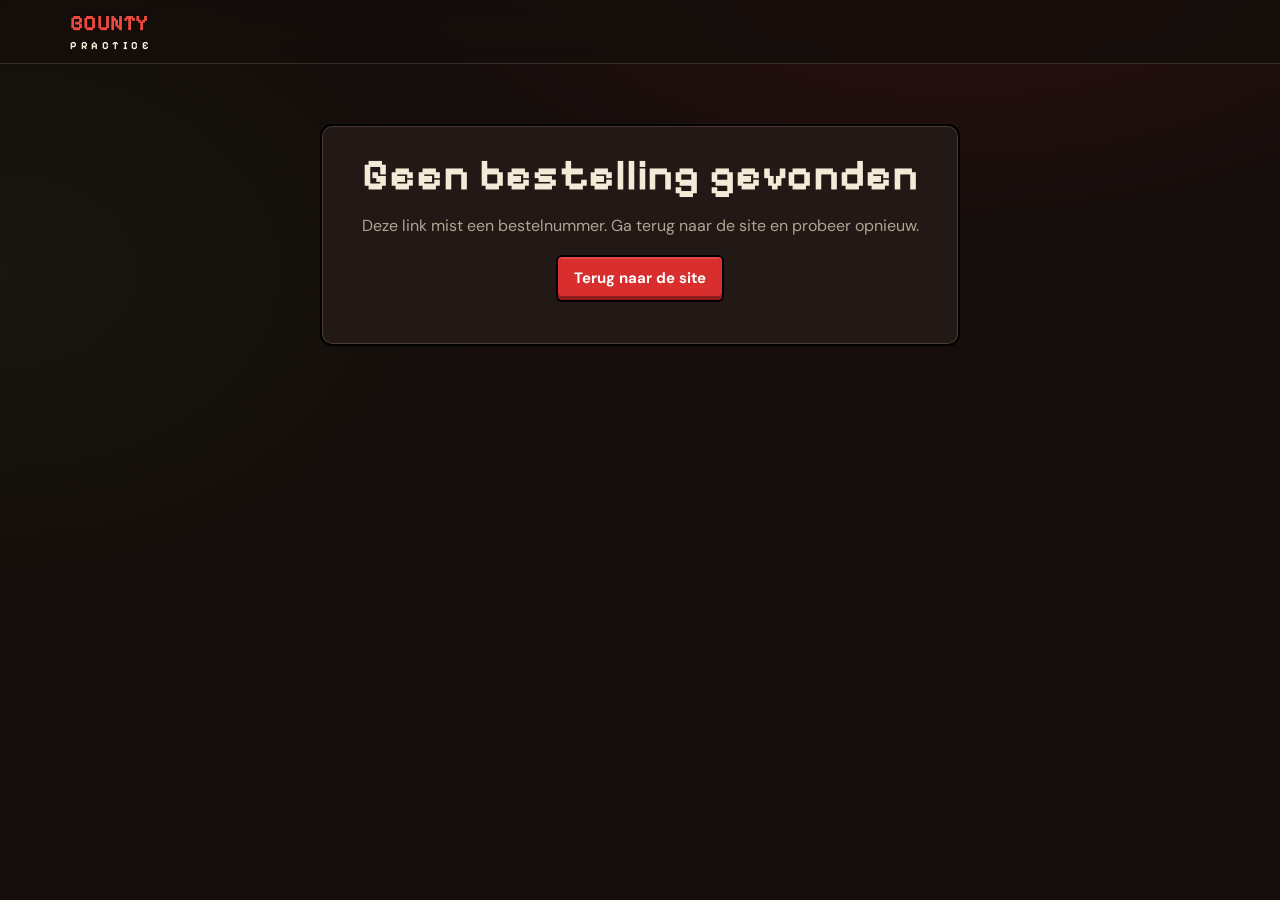
==== bedankt.html @ 5143919d "Bounty Practice website: stats, top 10, ranks (Mollie), media-aanvraag Co-Authored-By: Claude Opus 5" ====
<!DOCTYPE html>
<html lang="nl">
<head>
<meta charset="utf-8">
<meta name="viewport" content="width=device-width, initial-scale=1">
<title>Betaling – Bounty Practice</title>
<link rel="icon" href="favicon.png">
<link rel="stylesheet" href="https://fonts.googleapis.com/css2?family=Pixelify+Sans:wght@500;700&family=DM+Sans:opsz,wght@9..40,400;9..40,500;9..40,700&display=swap">
<link rel="stylesheet" href="style.css">
</head>
<body>
<header class="nav">
  <a class="nav-brand" href="./"><span class="mini-logo">Bounty<small>Practice</small></span></a>
</header>
<main class="page">
  <div class="result" data-result>
    <img data-face width="96" height="96" alt="" hidden>
    <h1 data-title>Betaling controleren…</h1>
    <p data-text>Even geduld, we vragen de status op bij Mollie.</p>
    <p><a class="btn btn-red" href="./" data-back>Terug naar de site</a></p>
  </div>
</main>
<script src="config.js"></script>
<script>
(async () => {
  const C = window.BP, H = { apikey: C.anonKey, Authorization: `Bearer ${C.anonKey}`, "Content-Type": "application/json" };
  const id = new URLSearchParams(location.search).get("order");
  const $ = (s) => document.querySelector(s);
  const set = (t, x) => { $("[data-title]").textContent = t; $("[data-text]").textContent = x; };
  if (!id) return set("Geen bestelling gevonden", "Deze link mist een bestelnummer. Ga terug naar de site en probeer opnieuw.");
  for (let i = 0; i < 10; i++) {
    const r = await fetch(`${C.supabaseUrl}/rest/v1/rpc/bp_order_status`, { method: "POST", headers: H, body: JSON.stringify({ p_id: id }) });
    const o = (await r.json())?.[0];
    if (!o) return set("Bestelling niet gevonden", "Neem contact op via Discord als je wel hebt betaald.");
    const face = $("[data-face]"); face.src = `https://mc-heads.net/avatar/${encodeURIComponent(o.mc_name)}/96`; face.hidden = false;
    if (o.status === "paid") {
      const t = new Date(o.expires_at).toLocaleDateString("nl-NL", { day: "numeric", month: "long", year: "numeric" });
      return set("Betaling gelukt!", `${o.mc_name} krijgt de rank binnen een paar minuten in-game. Hij is geldig tot ${t}.`);
    }
    if (["failed", "canceled", "expired"].includes(o.status))
      return set("Betaling niet gelukt", "Er is niets afgeschreven. Je kunt het op de site opnieuw proberen.");
    set("Betaling controleren…", "Mollie verwerkt je betaling nog. Deze pagina ververst vanzelf.");
    await new Promise((r) => setTimeout(r, 3000));
  }
  set("Betaling wordt nog verwerkt", "Dit duurt soms even. Je rank komt vanzelf in-game zodra de betaling binnen is.");
})();
</script>
</body>
</html>
---- style.css ----
:root{
  --night:#140d0b; --night2:#1b1210; --panel:#221815; --panel2:#2b1f1b; --line:#3a2b24; --line2:#4d3a30;
  --bone:#f3ead8; --muted:#b3a291; --faint:#7a6a5e;
  --blood:#d92e2e; --blood2:#ef4a40; --deep:#7a0000;
  --gold:#e0ac40; --leaf:#4f9a3a; --leaf2:#2f6b25;
  --parch:#e9d7b0; --parch2:#d5bd8c; --ink:#3b2414;
  --f-pix:"Pixelify Sans",ui-monospace,monospace; --f:"DM Sans",system-ui,sans-serif;
}
*{box-sizing:border-box}
html{scroll-behavior:smooth;scroll-padding-top:80px}
@media (prefers-reduced-motion:reduce){html{scroll-behavior:auto}*{animation:none!important;transition:none!important}}
body{margin:0;background:var(--night);color:var(--bone);font:16px/1.55 var(--f);
  background-image:
    radial-gradient(900px 520px at 75% -120px,rgba(217,46,46,.16),transparent 70%),
    radial-gradient(700px 500px at 0% 30%,rgba(79,154,58,.07),transparent 70%);
  background-attachment:fixed}
a{color:inherit}
img{display:block}
button,input,select,textarea{font:inherit;color:inherit}
button{cursor:pointer}
:focus-visible{outline:2px solid var(--gold);outline-offset:3px}
.sr{position:absolute;width:1px;height:1px;overflow:hidden;clip:rect(0 0 0 0)}
[hidden]{display:none!important}

/* ---------- Knoppen ---------- */
.btn{display:inline-flex;align-items:center;justify-content:center;gap:8px;border:2px solid #000;border-radius:6px;padding:10px 16px;font-weight:700;font-size:15px;text-decoration:none;background:var(--panel2);box-shadow:inset 0 -4px 0 rgba(0,0,0,.35),inset 0 2px 0 rgba(255,255,255,.12);transition:filter .12s,transform .05s}
.btn:hover{filter:brightness(1.12)}
.btn:active{transform:translateY(2px);box-shadow:inset 0 -2px 0 rgba(0,0,0,.35)}
.btn:disabled{opacity:.55;cursor:default;filter:none}
.btn-red{background:var(--blood);color:#fff}
.btn-discord{background:#5865f2;color:#fff;padding:8px 14px;font-size:14px}
.btn.wide{width:100%}

/* ---------- Navigatie ---------- */
.nav{position:sticky;top:0;z-index:20;display:flex;align-items:center;gap:20px;padding:12px max(20px,calc((100vw - 1140px)/2));background:rgba(20,13,11,.86);backdrop-filter:blur(10px);border-bottom:1px solid var(--line)}
.nav-brand{text-decoration:none;margin-right:auto}
.mini-logo{font:700 22px/1 var(--f-pix);text-transform:uppercase;color:var(--blood2);letter-spacing:.02em;-webkit-text-stroke:1px #000;paint-order:stroke}
.mini-logo small{display:block;font-size:11px;color:var(--bone);letter-spacing:.32em;margin-top:2px;-webkit-text-stroke:0}
.mini-logo-img{height:38px;width:auto;image-rendering:pixelated}
.nav-links{display:flex;gap:4px}
.nav-links a{text-decoration:none;color:var(--muted);font-weight:700;font-size:15px;padding:8px 12px;border-radius:6px}
.nav-links a:hover{color:var(--bone);background:var(--panel)}
@media (max-width:680px){.nav-links{display:none}}

/* ---------- Hero ---------- */
.hero{max-width:1140px;margin:0 auto;padding:72px 20px 56px;display:grid;grid-template-columns:1.25fr .75fr;gap:48px;align-items:center}
@media (max-width:860px){.hero{grid-template-columns:1fr;padding-top:40px}}

.logo{position:relative;display:inline-block;margin:10px 0 26px;padding:28px 40px 30px 22px;line-height:.9;isolation:isolate}
.logo-img{max-width:min(100%,560px);height:auto;filter:drop-shadow(0 18px 40px rgba(217,46,46,.25))}
.logo::before{content:"";position:absolute;inset:-4% -5% -8% -6%;z-index:-2;background:url(bush.svg) no-repeat center/100% 100%;image-rendering:pixelated;filter:drop-shadow(0 14px 24px rgba(0,0,0,.55))}
.logo-main,.logo-sub{display:grid;font-family:var(--f-pix);font-weight:700;text-transform:uppercase;transform:skewX(-12deg)}
.logo-main>span,.logo-sub>span{grid-area:1/1}
.logo-main{font-size:clamp(64px,11vw,128px);letter-spacing:.02em}
.logo-sub{font-size:clamp(28px,4.6vw,54px);letter-spacing:.08em;margin:2px 0 0 20%;width:max-content}
.logo .ls{color:#000;-webkit-text-stroke:.16em #000;text-shadow:.07em .07em 0 #000}
.logo .lf{background:linear-gradient(90deg,#d41c1c 0%,#ff3b30 35%,#ff9d90 62%,#ffffff 78%);-webkit-background-clip:text;background-clip:text;color:transparent}
.logo-sub .lf{background:linear-gradient(90deg,#d41c1c,#ff4d40 75%,#ffb8ae);-webkit-background-clip:text;background-clip:text}
@media (max-width:520px){.logo{padding:20px 22px 22px 12px}}

.lead{font-size:19px;color:var(--muted);max-width:34em;margin:0 0 28px}

.ip-row{display:flex;align-items:center;gap:18px;flex-wrap:wrap}
.ip{display:grid;grid-template-columns:auto;text-align:left;gap:2px;background:var(--panel);border:2px solid #000;border-radius:8px;padding:12px 18px 12px 16px;box-shadow:inset 0 0 0 1px var(--line2),0 6px 0 #000;transition:transform .08s}
.ip:hover{transform:translateY(-2px)}
.ip:active{transform:translateY(2px)}
.ip-label{font-size:13px;color:var(--faint);font-weight:700}
.ip-value{font:700 24px/1.15 var(--f-pix);color:var(--gold)}
.ip-hint{font-size:13px;color:var(--muted)}
.ip.copied .ip-hint{color:#7fd36b}
.online{display:flex;align-items:center;gap:8px;color:var(--muted);font-weight:500}
.online i{width:10px;height:10px;background:#5fd35a;box-shadow:0 0 0 3px rgba(95,211,90,.2)}
.version{margin:18px 0 0;font-size:14px;color:var(--faint)}

/* Gezocht-poster: het ene opvallende element */
.poster{position:relative;justify-self:center;width:min(100%,300px);display:flex;flex-direction:column;align-items:center;text-decoration:none;color:var(--ink);
  padding:30px 26px 24px;background:
    radial-gradient(closest-side at 30% 20%,rgba(255,255,255,.25),transparent),
    radial-gradient(120px 80px at 85% 90%,rgba(122,60,20,.25),transparent),
    linear-gradient(var(--parch),var(--parch2));
  clip-path:polygon(0 2%,6% 0,40% 1.5%,72% 0,100% 1.2%,99% 30%,100% 64%,98.5% 100%,60% 98.6%,24% 100%,0 98.8%,1.2% 60%);
  transform:rotate(2.2deg);filter:drop-shadow(0 22px 30px rgba(0,0,0,.55));transition:transform .25s}
.poster:hover{transform:rotate(0deg) scale(1.02)}
.poster-pin{position:absolute;top:10px;width:14px;height:14px;background:var(--blood);border:2px solid #000;box-shadow:inset -3px -3px 0 rgba(0,0,0,.3)}
.poster-title{font:700 46px/1 var(--f-pix);text-transform:uppercase;letter-spacing:.06em;color:var(--deep);margin-top:6px}
.poster-face{width:150px;height:150px;margin:16px 0 14px;image-rendering:pixelated;border:4px solid var(--ink);background:#7a5a3a;filter:sepia(.35) contrast(1.05)}
.poster-name{font:700 26px/1.1 var(--f-pix);text-align:center;word-break:break-all}
.poster-why{font-size:14px;margin-top:4px;opacity:.8}
.poster-reward{margin-top:14px;padding-top:12px;border-top:2px dashed rgba(59,36,20,.4);width:100%;text-align:center;font-weight:700}
.poster-reward b{font:700 30px/1 var(--f-pix);color:var(--deep);margin-right:4px}

/* ---------- Secties ---------- */
.block{max-width:1140px;margin:0 auto;padding:56px 20px}
.block-head{max-width:640px;margin-bottom:26px}
.block-head h2{font:700 40px/1.05 var(--f-pix);margin:0 0 8px}
.block-head p{margin:0;color:var(--muted)}

/* Zoeken */
.search{display:flex;align-items:center;gap:10px;max-width:620px;background:var(--panel);border:2px solid #000;border-radius:10px;padding:6px 6px 6px 8px;box-shadow:inset 0 0 0 1px var(--line2)}
.search:focus-within{box-shadow:inset 0 0 0 1px var(--gold)}
.search-face{width:40px;height:40px;image-rendering:pixelated;border-radius:4px}
.search input{flex:1;min-width:0;border:0;background:none;outline:none;font-size:17px;padding:10px 4px}

/* Profiel */
.profile{margin-top:22px;display:grid;grid-template-columns:auto 1fr;gap:28px;background:linear-gradient(var(--panel2),var(--panel));border:2px solid #000;border-radius:12px;padding:26px;box-shadow:inset 0 0 0 1px var(--line2)}
@media (max-width:640px){.profile{grid-template-columns:1fr;justify-items:center;text-align:center}}
.profile-body{width:120px;height:auto;image-rendering:pixelated;filter:drop-shadow(0 10px 18px rgba(0,0,0,.5))}
.profile h3{font:700 34px/1.1 var(--f-pix);margin:0}
.profile-meta{color:var(--muted);font-size:14px;margin:4px 0 18px}
.rank-tag{display:inline-block;font:700 14px/1 var(--f-pix);padding:5px 8px;border:2px solid #000;border-radius:4px;color:#000;margin-left:8px;vertical-align:middle}
.stat-grid{display:grid;grid-template-columns:repeat(auto-fill,minmax(150px,1fr));gap:10px}
.stat{background:var(--night2);border:1px solid var(--line);border-radius:8px;padding:12px 14px}
.stat b{display:block;font:700 28px/1.1 var(--f-pix);color:var(--bone)}
.stat span{font-size:13.5px;color:var(--muted)}
.stat.hl b{color:var(--gold)}
.notfound{margin-top:18px;color:var(--muted)}

/* Top 10 */
.tabs{display:flex;flex-wrap:wrap;gap:6px;margin-bottom:16px}
.tab{border:2px solid #000;background:var(--panel);color:var(--muted);border-radius:6px;padding:8px 13px;font-weight:700;font-size:14px;box-shadow:inset 0 -3px 0 rgba(0,0,0,.3)}
.tab[aria-selected="true"]{background:var(--gold);color:#1a1108}
.board{list-style:none;margin:0;padding:0;display:grid;gap:6px;max-width:760px}
.board li{display:grid;grid-template-columns:44px 40px 1fr auto;align-items:center;gap:14px;background:var(--panel);border:1px solid var(--line);border-radius:8px;padding:8px 16px 8px 10px;cursor:pointer}
.board li:hover{border-color:var(--line2);background:var(--panel2)}
.board .pos{font:700 22px/1 var(--f-pix);text-align:center;color:var(--faint)}
.board li:nth-child(1) .pos{color:var(--gold)}
.board li:nth-child(2) .pos{color:#c9c9c9}
.board li:nth-child(3) .pos{color:#c6814a}
.board li:nth-child(1){border-color:rgba(224,172,64,.55);background:linear-gradient(90deg,rgba(224,172,64,.12),var(--panel) 60%)}
.board img{width:40px;height:40px;image-rendering:pixelated;border-radius:4px}
.board .nm{font-weight:700;overflow:hidden;text-overflow:ellipsis;white-space:nowrap}
.board .val{font:700 22px/1 var(--f-pix);color:var(--bone)}
.board .empty{display:block;cursor:default;color:var(--muted);padding:18px}

/* Ranks */
.ranks{display:grid;grid-template-columns:repeat(auto-fit,minmax(210px,1fr));gap:14px}
.rank{--c:var(--gold);position:relative;display:flex;flex-direction:column;background:var(--panel);border:2px solid #000;border-radius:10px;padding:20px 18px 18px;box-shadow:inset 0 4px 0 var(--c),inset 0 0 0 1px var(--line2)}
.rank h3{font:700 28px/1 var(--f-pix);margin:4px 0 6px;color:var(--c)}
.rank .price{font-weight:700;margin-bottom:14px}
.rank .price b{font:700 30px/1 var(--f-pix);color:var(--bone)}
.rank .price small{color:var(--muted);font-weight:500}
.rank ul{list-style:none;padding:0;margin:0 0 18px;display:grid;gap:7px;font-size:14.5px;color:var(--muted);flex:1}
.rank li{padding-left:18px;position:relative}
.rank li::before{content:"";position:absolute;left:0;top:.55em;width:7px;height:7px;background:var(--c)}
.rank .btn{width:100%}
.rank.free .btn{background:var(--panel2);color:var(--bone)}

/* Formulier */
.form{max-width:720px;display:grid;gap:14px;background:var(--panel);border:2px solid #000;border-radius:12px;padding:24px;box-shadow:inset 0 0 0 1px var(--line2)}
.form .row{display:grid;grid-template-columns:1fr 1fr;gap:14px}
@media (max-width:600px){.form .row{grid-template-columns:1fr}}
.form label,.buy label{display:grid;gap:6px;font-weight:700;font-size:14px;color:var(--muted)}
.form input,.form select,.form textarea,.buy input:not([type=checkbox]){width:100%;background:var(--night);border:1px solid var(--line2);border-radius:6px;padding:11px 12px;font-weight:400;font-size:16px;color:var(--bone);outline:none}
.form input:focus,.form select:focus,.form textarea:focus,.buy input:focus{border-color:var(--gold)}
.form textarea{resize:vertical}
.form-foot{display:flex;align-items:center;gap:16px;flex-wrap:wrap}
.form-msg{margin:0;font-size:14.5px;color:var(--muted)}
.form-msg.ok{color:#7fd36b}
.form-msg.bad{color:#ff8a7a}

/* Koop-venster */
.buy{border:0;padding:0;background:none;color:var(--bone);max-width:400px;width:calc(100% - 32px)}
.buy::backdrop{background:rgba(10,6,5,.75);backdrop-filter:blur(3px)}
.buy-inner{position:relative;display:grid;gap:14px;background:linear-gradient(var(--panel2),var(--panel));border:2px solid #000;border-radius:12px;padding:26px 24px 20px;box-shadow:inset 0 4px 0 var(--c,var(--gold)),0 30px 80px rgba(0,0,0,.6)}
.buy .x{position:absolute;top:8px;right:10px;border:0;background:none;font-size:28px;color:var(--muted);line-height:1;padding:4px 8px}
.buy-rank{font:700 32px/1 var(--f-pix);margin:0;color:var(--c,var(--gold))}
.buy-price{margin:-6px 0 0;color:var(--muted)}
.buy-face{width:64px;height:64px;image-rendering:pixelated;justify-self:center;border-radius:4px}
.buy .check{display:flex;align-items:center;gap:8px;font-weight:500}
.buy .check a{color:var(--gold)}
.buy-note{margin:0;font-size:13px;color:var(--faint)}

/* Footer */
.foot{max-width:1140px;margin:40px auto 0;padding:28px 20px 40px;border-top:1px solid var(--line);color:var(--faint);font-size:14px;display:flex;justify-content:space-between;gap:12px;flex-wrap:wrap}
.foot p{margin:0}
.foot a{color:var(--muted)}

/* Losse pagina's */
.page{max-width:680px;margin:0 auto;padding:60px 20px}
.page h1{font:700 44px/1.05 var(--f-pix);margin:0 0 14px}
.page h2{font:700 24px/1.2 var(--f-pix);margin:28px 0 8px}
.page p,.page li{color:var(--muted)}
.result{background:var(--panel);border:2px solid #000;border-radius:12px;padding:26px;box-shadow:inset 0 0 0 1px var(--line2);text-align:center}
.result img{margin:0 auto 14px;image-rendering:pixelated}

/* Cijfers in DM Sans: leesbaarder dan pixelcijfers (5/S, 2/Z) */
.board .val,.stat b,.poster-reward b,.rank .price b{font-family:var(--f);font-weight:700;font-variant-numeric:tabular-nums;letter-spacing:-.01em}
.board .val{font-size:20px}
.stat b{font-size:26px}
.ranks{grid-template-columns:repeat(auto-fit,minmax(200px,1fr))}
.rank .price small{display:block;margin-top:4px}
.rank ul{align-content:start}
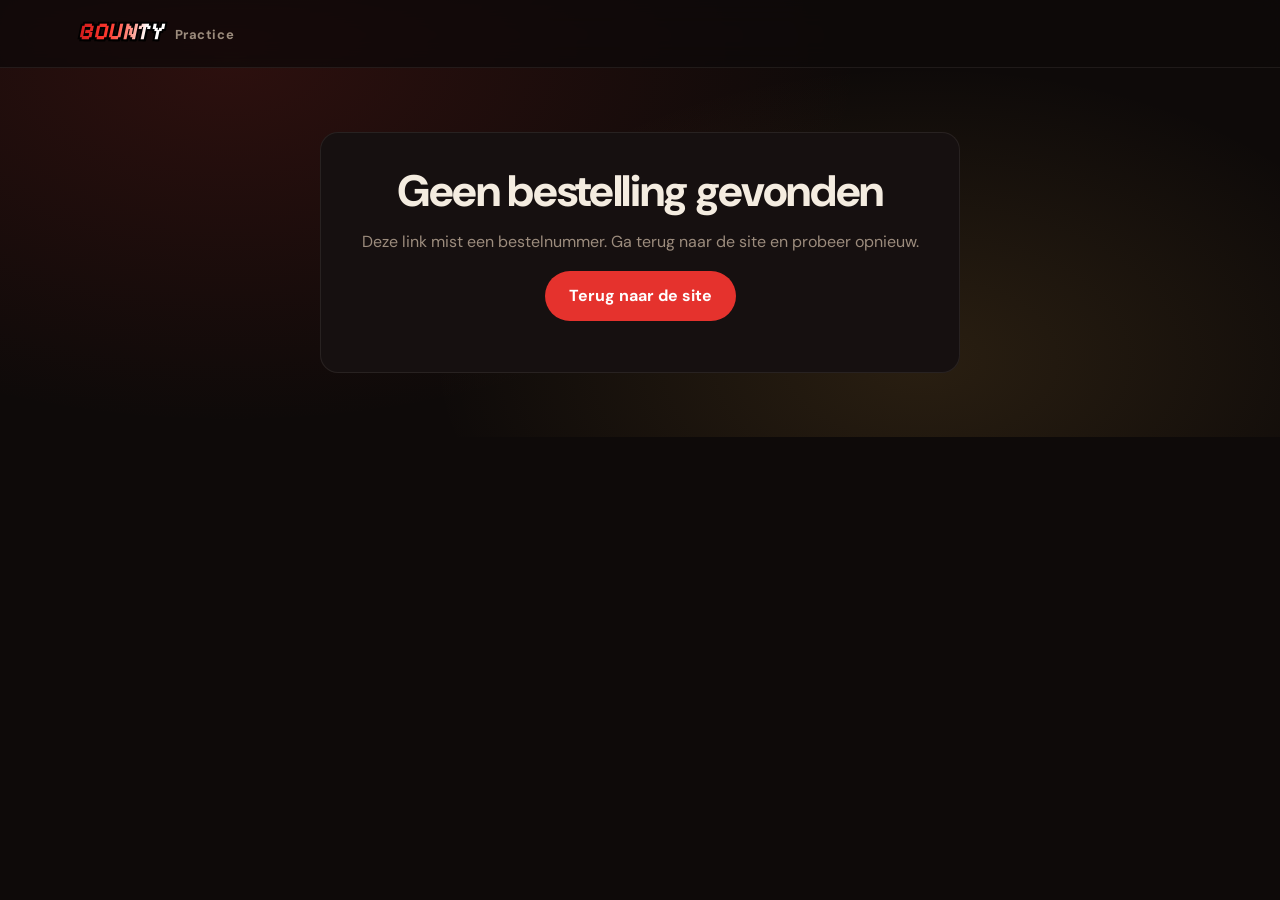
==== commit 9ddf0519: "Rework: clean look, top 3-podium, doelwit en welkom terug Co-Authored-By: Claude Opus 5.5 <noreply@a" ====
--- a/bedankt.html
+++ b/bedankt.html
@@ -5,19 +5,19 @@
 <meta name="viewport" content="width=device-width, initial-scale=1">
 <title>Betaling – Bounty Practice</title>
 <link rel="icon" href="favicon.png">
-<link rel="stylesheet" href="https://fonts.googleapis.com/css2?family=Pixelify+Sans:wght@500;700&family=DM+Sans:opsz,wght@9..40,400;9..40,500;9..40,700&display=swap">
+<link rel="stylesheet" href="https://fonts.googleapis.com/css2?family=Pixelify+Sans:wght@700&family=DM+Sans:opsz,wght@9..40,400;9..40,500;9..40,600;9..40,700;9..40,800&display=swap">
 <link rel="stylesheet" href="style.css">
 </head>
 <body>
 <header class="nav">
-  <a class="nav-brand" href="./"><span class="mini-logo">Bounty<small>Practice</small></span></a>
+  <a class="nav-brand" href="./"><span class="wordmark"><span class="ls">Bounty</span><span class="lf">Bounty</span></span><span class="nav-sub">Practice</span></a>
 </header>
 <main class="page">
   <div class="result" data-result>
     <img data-face width="96" height="96" alt="" hidden>
     <h1 data-title>Betaling controleren…</h1>
     <p data-text>Even geduld, we vragen de status op bij Mollie.</p>
-    <p><a class="btn btn-red" href="./" data-back>Terug naar de site</a></p>
+    <p><a class="btn" href="./" data-back>Terug naar de site</a></p>
   </div>
 </main>
 <script src="config.js"></script>
--- a/style.css
+++ b/style.css
@@ -1,192 +1,225 @@
 :root{
-  --night:#140d0b; --night2:#1b1210; --panel:#221815; --panel2:#2b1f1b; --line:#3a2b24; --line2:#4d3a30;
-  --bone:#f3ead8; --muted:#b3a291; --faint:#7a6a5e;
-  --blood:#d92e2e; --blood2:#ef4a40; --deep:#7a0000;
-  --gold:#e0ac40; --leaf:#4f9a3a; --leaf2:#2f6b25;
-  --parch:#e9d7b0; --parch2:#d5bd8c; --ink:#3b2414;
-  --f-pix:"Pixelify Sans",ui-monospace,monospace; --f:"DM Sans",system-ui,sans-serif;
+  --bg:#0e0a09; --s1:#161010; --s2:#1e1716; --line:rgba(244,236,224,.08); --line2:rgba(244,236,224,.14);
+  --fg:#f4ece0; --mut:#9c8c7d; --dim:#6b5d52;
+  --red:#e5322d; --red2:#ff4a3f; --gold:#f0b44c; --silver:#c9ccd3; --bronze:#d08a52; --ok:#6ad46a;
+  --f:"DM Sans",system-ui,sans-serif; --pix:"Pixelify Sans",ui-monospace,monospace;
+  --r:14px; --w:1120px;
 }
 *{box-sizing:border-box}
-html{scroll-behavior:smooth;scroll-padding-top:80px}
-@media (prefers-reduced-motion:reduce){html{scroll-behavior:auto}*{animation:none!important;transition:none!important}}
-body{margin:0;background:var(--night);color:var(--bone);font:16px/1.55 var(--f);
-  background-image:
-    radial-gradient(900px 520px at 75% -120px,rgba(217,46,46,.16),transparent 70%),
-    radial-gradient(700px 500px at 0% 30%,rgba(79,154,58,.07),transparent 70%);
-  background-attachment:fixed}
-a{color:inherit}
+html{scroll-behavior:smooth;scroll-padding-top:84px;-webkit-text-size-adjust:100%}
+body{margin:0;overflow-x:clip;background:radial-gradient(700px 420px at 72% 360px,rgba(240,180,76,.12),transparent 70%) no-repeat,radial-gradient(900px 520px at 18% 60px,rgba(229,50,45,.14),transparent 70%) no-repeat,var(--bg);color:var(--fg);font:16px/1.55 var(--f);-webkit-font-smoothing:antialiased}
+a{color:inherit;text-decoration:none}
 img{display:block}
 button,input,select,textarea{font:inherit;color:inherit}
-button{cursor:pointer}
-:focus-visible{outline:2px solid var(--gold);outline-offset:3px}
+button{cursor:pointer;border:0;background:none}
+:focus-visible{outline:2px solid var(--gold);outline-offset:3px;border-radius:6px}
 .sr{position:absolute;width:1px;height:1px;overflow:hidden;clip:rect(0 0 0 0)}
 [hidden]{display:none!important}
-
-/* ---------- Knoppen ---------- */
-.btn{display:inline-flex;align-items:center;justify-content:center;gap:8px;border:2px solid #000;border-radius:6px;padding:10px 16px;font-weight:700;font-size:15px;text-decoration:none;background:var(--panel2);box-shadow:inset 0 -4px 0 rgba(0,0,0,.35),inset 0 2px 0 rgba(255,255,255,.12);transition:filter .12s,transform .05s}
-.btn:hover{filter:brightness(1.12)}
-.btn:active{transform:translateY(2px);box-shadow:inset 0 -2px 0 rgba(0,0,0,.35)}
-.btn:disabled{opacity:.55;cursor:default;filter:none}
-.btn-red{background:var(--blood);color:#fff}
-.btn-discord{background:#5865f2;color:#fff;padding:8px 14px;font-size:14px}
-.btn.wide{width:100%}
-
-/* ---------- Navigatie ---------- */
-.nav{position:sticky;top:0;z-index:20;display:flex;align-items:center;gap:20px;padding:12px max(20px,calc((100vw - 1140px)/2));background:rgba(20,13,11,.86);backdrop-filter:blur(10px);border-bottom:1px solid var(--line)}
-.nav-brand{text-decoration:none;margin-right:auto}
-.mini-logo{font:700 22px/1 var(--f-pix);text-transform:uppercase;color:var(--blood2);letter-spacing:.02em;-webkit-text-stroke:1px #000;paint-order:stroke}
-.mini-logo small{display:block;font-size:11px;color:var(--bone);letter-spacing:.32em;margin-top:2px;-webkit-text-stroke:0}
-.mini-logo-img{height:38px;width:auto;image-rendering:pixelated}
-.nav-links{display:flex;gap:4px}
-.nav-links a{text-decoration:none;color:var(--muted);font-weight:700;font-size:15px;padding:8px 12px;border-radius:6px}
-.nav-links a:hover{color:var(--bone);background:var(--panel)}
-@media (max-width:680px){.nav-links{display:none}}
-
-/* ---------- Hero ---------- */
-.hero{max-width:1140px;margin:0 auto;padding:72px 20px 56px;display:grid;grid-template-columns:1.25fr .75fr;gap:48px;align-items:center}
-@media (max-width:860px){.hero{grid-template-columns:1fr;padding-top:40px}}
-
-.logo{position:relative;display:inline-block;margin:10px 0 26px;padding:28px 40px 30px 22px;line-height:.9;isolation:isolate}
-.logo-img{max-width:min(100%,560px);height:auto;filter:drop-shadow(0 18px 40px rgba(217,46,46,.25))}
-.logo::before{content:"";position:absolute;inset:-4% -5% -8% -6%;z-index:-2;background:url(bush.svg) no-repeat center/100% 100%;image-rendering:pixelated;filter:drop-shadow(0 14px 24px rgba(0,0,0,.55))}
-.logo-main,.logo-sub{display:grid;font-family:var(--f-pix);font-weight:700;text-transform:uppercase;transform:skewX(-12deg)}
-.logo-main>span,.logo-sub>span{grid-area:1/1}
-.logo-main{font-size:clamp(64px,11vw,128px);letter-spacing:.02em}
-.logo-sub{font-size:clamp(28px,4.6vw,54px);letter-spacing:.08em;margin:2px 0 0 20%;width:max-content}
-.logo .ls{color:#000;-webkit-text-stroke:.16em #000;text-shadow:.07em .07em 0 #000}
-.logo .lf{background:linear-gradient(90deg,#d41c1c 0%,#ff3b30 35%,#ff9d90 62%,#ffffff 78%);-webkit-background-clip:text;background-clip:text;color:transparent}
+@media (prefers-reduced-motion:reduce){html{scroll-behavior:auto}*,*::before{animation:none!important;transition:none!important}}
+
+/* Woordmerk (logo-stijl): schuin, rood naar wit, dikke zwarte rand */
+.logo-main,.logo-sub,.wordmark{display:grid;font-family:var(--pix);font-weight:700;text-transform:uppercase;transform:skewX(-12deg);line-height:.9}
+.logo-main>span,.logo-sub>span,.wordmark>span{grid-area:1/1}
+.ls{color:#000;-webkit-text-stroke:.16em #000;text-shadow:.07em .07em 0 #000}
+.lf{background:linear-gradient(90deg,#d41c1c 0%,#ff3b30 35%,#ff9d90 62%,#fff 78%);-webkit-background-clip:text;background-clip:text;color:transparent}
+
+/* Navigatie */
+.nav{position:sticky;top:0;z-index:30;display:flex;align-items:center;gap:8px;height:68px;padding:0 max(20px,calc((100vw - var(--w))/2));background:rgba(14,10,9,.78);backdrop-filter:saturate(1.4) blur(14px);-webkit-backdrop-filter:saturate(1.4) blur(14px);border-bottom:1px solid var(--line)}
+.nav-brand{display:flex;align-items:baseline;gap:10px;margin-right:auto}
+.wordmark{font-size:24px;letter-spacing:.02em}
+.nav-sub{font-weight:700;font-size:13px;letter-spacing:.04em;color:var(--mut)}
+.nav-links{display:flex;gap:2px;margin-right:8px}
+.nav-links a{padding:8px 14px;border-radius:999px;color:var(--mut);font-weight:600;font-size:15px;transition:color .15s,background .15s}
+.nav-links a:hover{color:var(--fg);background:var(--s2)}
+.nav-discord{display:grid;place-items:center;width:40px;height:40px;border-radius:999px;color:var(--mut);transition:color .15s,background .15s}
+.nav-discord:hover{color:#fff;background:#5865f2}
+.nav-play{height:40px;padding:0 18px;border-radius:999px;background:var(--red);color:#fff;font-weight:700;font-size:15px;transition:background .15s}
+.nav-play:hover{background:var(--red2)}
+@media (max-width:720px){.nav-links{display:none}.nav-sub{display:none}}
+
+/* Hero */
+.hero{position:relative;max-width:var(--w);margin:0 auto;padding:84px 20px 96px;display:grid;grid-template-columns:1.05fr .95fr;gap:40px;align-items:end}
+@media (max-width:900px){.hero{grid-template-columns:1fr;padding-top:48px;gap:56px}}
+
+.logo{position:relative;display:inline-block;margin:0 0 28px;padding:26px 40px 30px 18px;isolation:isolate}
+.logo::before{content:"";position:absolute;inset:-4% -5% -8% -6%;z-index:-1;background:url(bush.svg) no-repeat center/100% 100%;image-rendering:pixelated;filter:drop-shadow(0 18px 28px rgba(0,0,0,.6))}
+.logo-main{font-size:clamp(62px,10vw,120px);letter-spacing:.02em}
+.logo-sub{font-size:clamp(26px,4.2vw,50px);letter-spacing:.08em;margin:4px 0 0 20%;width:max-content}
 .logo-sub .lf{background:linear-gradient(90deg,#d41c1c,#ff4d40 75%,#ffb8ae);-webkit-background-clip:text;background-clip:text}
-@media (max-width:520px){.logo{padding:20px 22px 22px 12px}}
-
-.lead{font-size:19px;color:var(--muted);max-width:34em;margin:0 0 28px}
-
-.ip-row{display:flex;align-items:center;gap:18px;flex-wrap:wrap}
-.ip{display:grid;grid-template-columns:auto;text-align:left;gap:2px;background:var(--panel);border:2px solid #000;border-radius:8px;padding:12px 18px 12px 16px;box-shadow:inset 0 0 0 1px var(--line2),0 6px 0 #000;transition:transform .08s}
-.ip:hover{transform:translateY(-2px)}
-.ip:active{transform:translateY(2px)}
-.ip-label{font-size:13px;color:var(--faint);font-weight:700}
-.ip-value{font:700 24px/1.15 var(--f-pix);color:var(--gold)}
-.ip-hint{font-size:13px;color:var(--muted)}
-.ip.copied .ip-hint{color:#7fd36b}
-.online{display:flex;align-items:center;gap:8px;color:var(--muted);font-weight:500}
-.online i{width:10px;height:10px;background:#5fd35a;box-shadow:0 0 0 3px rgba(95,211,90,.2)}
-.version{margin:18px 0 0;font-size:14px;color:var(--faint)}
-
-/* Gezocht-poster: het ene opvallende element */
-.poster{position:relative;justify-self:center;width:min(100%,300px);display:flex;flex-direction:column;align-items:center;text-decoration:none;color:var(--ink);
-  padding:30px 26px 24px;background:
-    radial-gradient(closest-side at 30% 20%,rgba(255,255,255,.25),transparent),
-    radial-gradient(120px 80px at 85% 90%,rgba(122,60,20,.25),transparent),
-    linear-gradient(var(--parch),var(--parch2));
-  clip-path:polygon(0 2%,6% 0,40% 1.5%,72% 0,100% 1.2%,99% 30%,100% 64%,98.5% 100%,60% 98.6%,24% 100%,0 98.8%,1.2% 60%);
-  transform:rotate(2.2deg);filter:drop-shadow(0 22px 30px rgba(0,0,0,.55));transition:transform .25s}
-.poster:hover{transform:rotate(0deg) scale(1.02)}
-.poster-pin{position:absolute;top:10px;width:14px;height:14px;background:var(--blood);border:2px solid #000;box-shadow:inset -3px -3px 0 rgba(0,0,0,.3)}
-.poster-title{font:700 46px/1 var(--f-pix);text-transform:uppercase;letter-spacing:.06em;color:var(--deep);margin-top:6px}
-.poster-face{width:150px;height:150px;margin:16px 0 14px;image-rendering:pixelated;border:4px solid var(--ink);background:#7a5a3a;filter:sepia(.35) contrast(1.05)}
-.poster-name{font:700 26px/1.1 var(--f-pix);text-align:center;word-break:break-all}
-.poster-why{font-size:14px;margin-top:4px;opacity:.8}
-.poster-reward{margin-top:14px;padding-top:12px;border-top:2px dashed rgba(59,36,20,.4);width:100%;text-align:center;font-weight:700}
-.poster-reward b{font:700 30px/1 var(--f-pix);color:var(--deep);margin-right:4px}
-
-/* ---------- Secties ---------- */
-.block{max-width:1140px;margin:0 auto;padding:56px 20px}
-.block-head{max-width:640px;margin-bottom:26px}
-.block-head h2{font:700 40px/1.05 var(--f-pix);margin:0 0 8px}
-.block-head p{margin:0;color:var(--muted)}
+@media (max-width:520px){.logo{padding:18px 22px 22px 10px}}
+
+.lead{font-size:20px;line-height:1.5;color:var(--mut);max-width:30em;margin:0 0 32px}
+.cta{display:flex;align-items:center;gap:22px;flex-wrap:wrap}
+.ip{display:flex;align-items:center;gap:14px;height:56px;padding:0 8px 0 20px;border-radius:999px;background:var(--fg);color:#140c0a;transition:transform .12s}
+.ip:hover{transform:translateY(-1px)}
+.ip:active{transform:translateY(1px)}
+.ip-value{font-weight:800;font-size:17px;letter-spacing:-.01em}
+.ip-action{height:40px;display:grid;place-items:center;padding:0 16px;border-radius:999px;background:var(--red);color:#fff;font-weight:700;font-size:14px;transition:background .15s}
+.ip.copied .ip-action{background:#2c9b3f}
+.link-discord{font-weight:600;color:var(--mut);border-bottom:1px solid var(--line2);padding-bottom:2px;transition:color .15s,border-color .15s}
+.link-discord:hover{color:var(--fg);border-color:var(--fg)}
+.meta{margin:22px 0 0;font-size:14px;color:var(--dim)}
+.online{color:var(--mut)}
+.online i{display:inline-block;width:8px;height:8px;border-radius:50%;background:var(--ok);margin-right:6px;vertical-align:1px;box-shadow:0 0 0 4px rgba(106,212,106,.15)}
+
+/* Podium: de top 3 staat in de hero */
+.podium{margin:0}
+.podium ol{list-style:none;margin:0;padding:0;display:grid;grid-template-columns:repeat(3,1fr);align-items:end;gap:10px}
+.podium li{display:flex;flex-direction:column;align-items:center;text-align:center;cursor:pointer}
+.podium li:nth-child(1){order:2}
+.podium li:nth-child(2){order:1}
+.podium li:nth-child(3){order:3}
+.podium .skin{height:200px;width:auto;image-rendering:pixelated;filter:drop-shadow(0 16px 18px rgba(0,0,0,.55));transition:transform .2s}
+.podium li:nth-child(1) .skin{height:250px}
+.podium li:hover .skin{transform:translateY(-6px)}
+.podium .step{position:relative;width:100%;display:flex;flex-direction:column;align-items:center;justify-content:flex-start;gap:2px;padding:18px 8px 0;border-radius:12px 12px 0 0;
+  background:linear-gradient(180deg,color-mix(in srgb,var(--c) 26%,var(--s2)),var(--s1));box-shadow:inset 0 3px 0 var(--c),inset 0 0 0 1px color-mix(in srgb,var(--c) 25%,transparent)}
+.podium li:nth-child(1) .step{--c:var(--gold);height:164px}
+.podium li:nth-child(2) .step{--c:var(--silver);height:132px}
+.podium li:nth-child(3) .step{--c:var(--bronze);height:112px}
+.podium .num{font:700 30px/1 var(--pix);color:var(--c);margin-bottom:6px}
+.podium .name{font-weight:700;font-size:15px;max-width:100%;overflow:hidden;text-overflow:ellipsis;white-space:nowrap}
+.podium .pts{font-size:13px;color:var(--mut);font-variant-numeric:tabular-nums}
+.podium .skin{margin-bottom:-4px}
+.podium figcaption{margin-top:14px;text-align:center;font-size:13px;color:var(--dim)}
+@media (max-width:520px){.podium .skin{height:140px}.podium li:nth-child(1) .skin{height:176px}}
+
+/* Secties */
+.section{max-width:var(--w);margin:0 auto;padding:80px 20px 0}
+.section h2{font-weight:800;font-size:clamp(32px,4.5vw,44px);line-height:1.05;letter-spacing:-.03em;margin:0}
+.section .sub{margin:10px 0 28px;color:var(--mut);font-size:17px;max-width:36em}
+.section-row{display:flex;align-items:end;justify-content:space-between;gap:20px;flex-wrap:wrap;margin-bottom:22px}
+.section-row .sub{margin-bottom:0}
 
 /* Zoeken */
-.search{display:flex;align-items:center;gap:10px;max-width:620px;background:var(--panel);border:2px solid #000;border-radius:10px;padding:6px 6px 6px 8px;box-shadow:inset 0 0 0 1px var(--line2)}
-.search:focus-within{box-shadow:inset 0 0 0 1px var(--gold)}
-.search-face{width:40px;height:40px;image-rendering:pixelated;border-radius:4px}
-.search input{flex:1;min-width:0;border:0;background:none;outline:none;font-size:17px;padding:10px 4px}
+.search{display:flex;align-items:center;gap:12px;max-width:560px;height:60px;padding:0 6px 0 12px;border-radius:999px;background:var(--s1);box-shadow:inset 0 0 0 1px var(--line2);transition:box-shadow .15s}
+.search:focus-within{box-shadow:inset 0 0 0 2px var(--gold)}
+.search-face{width:36px;height:36px;border-radius:8px;image-rendering:pixelated}
+.search input{flex:1;min-width:0;border:0;background:none;outline:none;font-size:17px;font-weight:500}
+.search input::placeholder{color:var(--dim)}
+.search button{height:48px;padding:0 22px;border-radius:999px;background:var(--fg);color:#140c0a;font-weight:700}
+.search button:hover{background:#fff}
 
 /* Profiel */
-.profile{margin-top:22px;display:grid;grid-template-columns:auto 1fr;gap:28px;background:linear-gradient(var(--panel2),var(--panel));border:2px solid #000;border-radius:12px;padding:26px;box-shadow:inset 0 0 0 1px var(--line2)}
-@media (max-width:640px){.profile{grid-template-columns:1fr;justify-items:center;text-align:center}}
-.profile-body{width:120px;height:auto;image-rendering:pixelated;filter:drop-shadow(0 10px 18px rgba(0,0,0,.5))}
-.profile h3{font:700 34px/1.1 var(--f-pix);margin:0}
-.profile-meta{color:var(--muted);font-size:14px;margin:4px 0 18px}
-.rank-tag{display:inline-block;font:700 14px/1 var(--f-pix);padding:5px 8px;border:2px solid #000;border-radius:4px;color:#000;margin-left:8px;vertical-align:middle}
-.stat-grid{display:grid;grid-template-columns:repeat(auto-fill,minmax(150px,1fr));gap:10px}
-.stat{background:var(--night2);border:1px solid var(--line);border-radius:8px;padding:12px 14px}
-.stat b{display:block;font:700 28px/1.1 var(--f-pix);color:var(--bone)}
-.stat span{font-size:13.5px;color:var(--muted)}
+.profile{margin-top:28px;display:grid;grid-template-columns:200px 1fr;gap:40px;align-items:center;padding:32px;border-radius:var(--r);background:linear-gradient(135deg,var(--s2),var(--s1));box-shadow:inset 0 0 0 1px var(--line)}
+.profile.empty{display:block;color:var(--mut)}
+@media (max-width:700px){.profile{grid-template-columns:1fr;gap:20px;padding:24px;justify-items:center;text-align:center}.profile-skin{height:180px}}
+.profile-skin{height:260px;width:auto;margin:0 auto;image-rendering:pixelated;filter:drop-shadow(0 18px 20px rgba(0,0,0,.5))}
+.profile h3{font-weight:800;font-size:34px;letter-spacing:-.02em;margin:0;display:flex;align-items:center;gap:12px;flex-wrap:wrap}
+@media (max-width:700px){.profile h3{justify-content:center}}
+.profile-meta{margin:6px 0 24px;color:var(--mut)}
+.chip{font-size:13px;font-weight:700;padding:4px 10px;border-radius:999px;color:#140c0a}
+.stats{display:grid;grid-template-columns:repeat(4,1fr);gap:1px;background:var(--line);border-radius:12px;overflow:hidden}
+@media (max-width:700px){.stats{grid-template-columns:repeat(2,1fr);width:100%}}
+.stat{background:var(--s1);padding:16px 18px;text-align:left}
+.stat b{display:block;font-weight:800;font-size:26px;letter-spacing:-.02em;font-variant-numeric:tabular-nums;line-height:1.15}
+.stat span{font-size:13.5px;color:var(--mut)}
 .stat.hl b{color:var(--gold)}
-.notfound{margin-top:18px;color:var(--muted)}
 
 /* Top 10 */
-.tabs{display:flex;flex-wrap:wrap;gap:6px;margin-bottom:16px}
-.tab{border:2px solid #000;background:var(--panel);color:var(--muted);border-radius:6px;padding:8px 13px;font-weight:700;font-size:14px;box-shadow:inset 0 -3px 0 rgba(0,0,0,.3)}
-.tab[aria-selected="true"]{background:var(--gold);color:#1a1108}
-.board{list-style:none;margin:0;padding:0;display:grid;gap:6px;max-width:760px}
-.board li{display:grid;grid-template-columns:44px 40px 1fr auto;align-items:center;gap:14px;background:var(--panel);border:1px solid var(--line);border-radius:8px;padding:8px 16px 8px 10px;cursor:pointer}
-.board li:hover{border-color:var(--line2);background:var(--panel2)}
-.board .pos{font:700 22px/1 var(--f-pix);text-align:center;color:var(--faint)}
+.seg{display:flex;gap:4px;padding:4px;border-radius:999px;background:var(--s1);box-shadow:inset 0 0 0 1px var(--line);overflow-x:auto;scrollbar-width:none;max-width:100%}
+.seg::-webkit-scrollbar{display:none}
+.seg button{flex:none;height:36px;padding:0 14px;border-radius:999px;color:var(--mut);font-weight:600;font-size:14px;transition:color .15s,background .15s}
+.seg button:hover{color:var(--fg)}
+.seg button[aria-selected="true"]{background:var(--fg);color:#140c0a}
+.board{list-style:none;margin:0;padding:0;border-radius:var(--r);background:var(--s1);box-shadow:inset 0 0 0 1px var(--line);overflow:hidden}
+.board li{display:grid;grid-template-columns:36px 36px 1fr auto;align-items:center;gap:16px;padding:12px 22px;cursor:pointer;transition:background .12s}
+.board li+li{border-top:1px solid var(--line)}
+.board li:hover{background:var(--s2)}
+.board .pos{font-weight:700;color:var(--dim);font-variant-numeric:tabular-nums;text-align:center}
 .board li:nth-child(1) .pos{color:var(--gold)}
-.board li:nth-child(2) .pos{color:#c9c9c9}
-.board li:nth-child(3) .pos{color:#c6814a}
-.board li:nth-child(1){border-color:rgba(224,172,64,.55);background:linear-gradient(90deg,rgba(224,172,64,.12),var(--panel) 60%)}
-.board img{width:40px;height:40px;image-rendering:pixelated;border-radius:4px}
-.board .nm{font-weight:700;overflow:hidden;text-overflow:ellipsis;white-space:nowrap}
-.board .val{font:700 22px/1 var(--f-pix);color:var(--bone)}
-.board .empty{display:block;cursor:default;color:var(--muted);padding:18px}
+.board li:nth-child(2) .pos{color:var(--silver)}
+.board li:nth-child(3) .pos{color:var(--bronze)}
+.board img{width:36px;height:36px;border-radius:8px;image-rendering:pixelated}
+.board .nm{font-weight:600;overflow:hidden;text-overflow:ellipsis;white-space:nowrap}
+.board .val{font-weight:800;font-size:18px;font-variant-numeric:tabular-nums}
+.board li.empty{display:block;cursor:default;color:var(--mut);padding:24px}
+.board li.me{background:rgba(240,180,76,.08)}
 
 /* Ranks */
-.ranks{display:grid;grid-template-columns:repeat(auto-fit,minmax(210px,1fr));gap:14px}
-.rank{--c:var(--gold);position:relative;display:flex;flex-direction:column;background:var(--panel);border:2px solid #000;border-radius:10px;padding:20px 18px 18px;box-shadow:inset 0 4px 0 var(--c),inset 0 0 0 1px var(--line2)}
-.rank h3{font:700 28px/1 var(--f-pix);margin:4px 0 6px;color:var(--c)}
-.rank .price{font-weight:700;margin-bottom:14px}
-.rank .price b{font:700 30px/1 var(--f-pix);color:var(--bone)}
-.rank .price small{color:var(--muted);font-weight:500}
-.rank ul{list-style:none;padding:0;margin:0 0 18px;display:grid;gap:7px;font-size:14.5px;color:var(--muted);flex:1}
-.rank li{padding-left:18px;position:relative}
-.rank li::before{content:"";position:absolute;left:0;top:.55em;width:7px;height:7px;background:var(--c)}
-.rank .btn{width:100%}
-.rank.free .btn{background:var(--panel2);color:var(--bone)}
-
-/* Formulier */
-.form{max-width:720px;display:grid;gap:14px;background:var(--panel);border:2px solid #000;border-radius:12px;padding:24px;box-shadow:inset 0 0 0 1px var(--line2)}
-.form .row{display:grid;grid-template-columns:1fr 1fr;gap:14px}
-@media (max-width:600px){.form .row{grid-template-columns:1fr}}
-.form label,.buy label{display:grid;gap:6px;font-weight:700;font-size:14px;color:var(--muted)}
-.form input,.form select,.form textarea,.buy input:not([type=checkbox]){width:100%;background:var(--night);border:1px solid var(--line2);border-radius:6px;padding:11px 12px;font-weight:400;font-size:16px;color:var(--bone);outline:none}
-.form input:focus,.form select:focus,.form textarea:focus,.buy input:focus{border-color:var(--gold)}
-.form textarea{resize:vertical}
-.form-foot{display:flex;align-items:center;gap:16px;flex-wrap:wrap}
-.form-msg{margin:0;font-size:14.5px;color:var(--muted)}
-.form-msg.ok{color:#7fd36b}
-.form-msg.bad{color:#ff8a7a}
-
-/* Koop-venster */
-.buy{border:0;padding:0;background:none;color:var(--bone);max-width:400px;width:calc(100% - 32px)}
-.buy::backdrop{background:rgba(10,6,5,.75);backdrop-filter:blur(3px)}
-.buy-inner{position:relative;display:grid;gap:14px;background:linear-gradient(var(--panel2),var(--panel));border:2px solid #000;border-radius:12px;padding:26px 24px 20px;box-shadow:inset 0 4px 0 var(--c,var(--gold)),0 30px 80px rgba(0,0,0,.6)}
-.buy .x{position:absolute;top:8px;right:10px;border:0;background:none;font-size:28px;color:var(--muted);line-height:1;padding:4px 8px}
-.buy-rank{font:700 32px/1 var(--f-pix);margin:0;color:var(--c,var(--gold))}
-.buy-price{margin:-6px 0 0;color:var(--muted)}
-.buy-face{width:64px;height:64px;image-rendering:pixelated;justify-self:center;border-radius:4px}
-.buy .check{display:flex;align-items:center;gap:8px;font-weight:500}
-.buy .check a{color:var(--gold)}
-.buy-note{margin:0;font-size:13px;color:var(--faint)}
+.ranks{display:grid;grid-template-columns:repeat(4,1fr);gap:14px}
+@media (max-width:980px){.ranks{grid-template-columns:repeat(2,1fr)}}
+@media (max-width:520px){.ranks{grid-template-columns:1fr}}
+.rank{--c:var(--gold);position:relative;display:flex;flex-direction:column;padding:24px;border-radius:var(--r);background:var(--s1);box-shadow:inset 0 0 0 1px var(--line);transition:box-shadow .15s,transform .15s}
+.rank:hover{box-shadow:inset 0 0 0 1px color-mix(in srgb,var(--c) 55%,transparent);transform:translateY(-2px)}
+.rank.pop{background:linear-gradient(180deg,color-mix(in srgb,var(--c) 12%,var(--s1)),var(--s1) 60%);box-shadow:inset 0 0 0 1px color-mix(in srgb,var(--c) 45%,transparent)}
+.rank .badge{position:absolute;top:18px;right:18px;font-size:12px;font-weight:700;padding:4px 10px;border-radius:999px;background:var(--c);color:#140c0a}
+.rank .tag{align-self:flex-start;font:700 15px/1 var(--pix);padding:6px 9px;border-radius:6px;background:color-mix(in srgb,var(--c) 16%,transparent);color:var(--c)}
+.rank .price{margin:20px 0 4px;font-weight:800;font-size:36px;letter-spacing:-.03em;font-variant-numeric:tabular-nums;line-height:1}
+.rank .per{color:var(--mut);font-size:14px}
+.rank ul{list-style:none;margin:22px 0 24px;padding:22px 0 0;border-top:1px solid var(--line);display:grid;gap:10px;flex:1;align-content:start;font-size:15px;color:#d7cbbb}
+.rank li{display:grid;grid-template-columns:18px 1fr;gap:8px}
+.rank li::before{content:"";width:12px;height:12px;margin-top:5px;background:var(--c);-webkit-mask:url("data:image/svg+xml,%3Csvg xmlns='http://www.w3.org/2000/svg' viewBox='0 0 12 12'%3E%3Cpath d='M1 6.5 4.5 10 11 2' fill='none' stroke='%23000' stroke-width='2.2'/%3E%3C/svg%3E") center/contain no-repeat;mask:url("data:image/svg+xml,%3Csvg xmlns='http://www.w3.org/2000/svg' viewBox='0 0 12 12'%3E%3Cpath d='M1 6.5 4.5 10 11 2' fill='none' stroke='%23000' stroke-width='2.2'/%3E%3C/svg%3E") center/contain no-repeat}
+.rank .buy{height:46px;border-radius:999px;background:var(--s2);font-weight:700;box-shadow:inset 0 0 0 1px var(--line2);transition:background .15s,color .15s}
+.rank .buy:hover,.rank.pop .buy{background:var(--c);color:#140c0a;box-shadow:none}
+
+.media-strip{margin-top:14px;display:grid;grid-template-columns:auto 1fr auto;align-items:center;gap:18px;padding:20px 24px;border-radius:var(--r);background:var(--s1);box-shadow:inset 0 0 0 1px var(--line)}
+.media-ico{display:grid;place-items:center;width:44px;height:44px;border-radius:12px;background:rgba(76,158,232,.16);color:#6fb3f0}
+.media-strip h3{margin:0;font-size:17px}
+.media-strip p{margin:2px 0 0;color:var(--mut);font-size:15px}
+@media (max-width:700px){.media-strip{grid-template-columns:auto 1fr}.media-strip .btn-ghost{grid-column:1/-1}}
+.btn-ghost{height:44px;padding:0 20px;border-radius:999px;font-weight:700;box-shadow:inset 0 0 0 1px var(--line2);transition:background .15s}
+.btn-ghost:hover{background:var(--s2)}
 
 /* Footer */
-.foot{max-width:1140px;margin:40px auto 0;padding:28px 20px 40px;border-top:1px solid var(--line);color:var(--faint);font-size:14px;display:flex;justify-content:space-between;gap:12px;flex-wrap:wrap}
-.foot p{margin:0}
-.foot a{color:var(--muted)}
+.foot{max-width:var(--w);margin:96px auto 0;padding:28px 20px 44px;border-top:1px solid var(--line);display:flex;justify-content:space-between;gap:16px;flex-wrap:wrap;font-size:14px;color:var(--dim)}
+.foot a{color:var(--mut);margin-left:18px}
+.foot a:hover{color:var(--fg)}
+
+/* Toast */
+.toast{position:fixed;left:50%;bottom:24px;z-index:50;transform:translate(-50%,20px);opacity:0;pointer-events:none;padding:12px 18px;border-radius:999px;background:var(--fg);color:#140c0a;font-weight:700;box-shadow:0 12px 40px rgba(0,0,0,.4);transition:opacity .2s,transform .2s}
+.toast.show{opacity:1;transform:translate(-50%,0)}
+
+/* Vensters */
+.sheet{border:0;padding:0;background:none;color:var(--fg);width:min(440px,calc(100% - 28px));max-height:calc(100% - 28px)}
+.sheet::backdrop{background:rgba(8,5,4,.72);backdrop-filter:blur(4px)}
+.sheet-inner{position:relative;display:grid;gap:16px;padding:30px 28px 24px;border-radius:18px;background:var(--s1);box-shadow:inset 0 0 0 1px var(--line2),0 30px 90px rgba(0,0,0,.6)}
+.sheet[open] .sheet-inner{animation:pop .2s ease-out}
+@keyframes pop{from{opacity:0;transform:translateY(10px) scale(.98)}}
+.x{position:absolute;top:12px;right:12px;width:36px;height:36px;border-radius:999px;font-size:24px;line-height:1;color:var(--mut)}
+.x:hover{background:var(--s2);color:var(--fg)}
+.sheet-kicker{margin:0;color:var(--mut);font-size:14px;font-weight:600}
+.sheet-title{margin:-10px 0 4px;font-weight:800;font-size:30px;letter-spacing:-.02em;color:var(--c,var(--fg))}
+.field{display:grid;gap:7px;font-size:14px;font-weight:600;color:var(--mut)}
+.field input,.field select,.field textarea{width:100%;min-height:46px;padding:11px 14px;border-radius:10px;border:0;background:var(--bg);box-shadow:inset 0 0 0 1px var(--line2);color:var(--fg);font-weight:500;font-size:16px;outline:none}
+.field textarea{resize:vertical}
+.field input:focus,.field select:focus,.field textarea:focus{box-shadow:inset 0 0 0 2px var(--gold)}
+.field-row{display:flex;align-items:center;gap:10px}
+.field-row img{border-radius:8px;image-rendering:pixelated;flex:none}
+.two{display:grid;grid-template-columns:1fr 1fr;gap:12px}
+.check{display:flex;align-items:center;gap:10px;font-size:14px;color:var(--mut)}
+.check input{width:18px;height:18px;accent-color:var(--red)}
+.check a{color:var(--fg);text-decoration:underline;text-underline-offset:3px}
+.btn{height:50px;border-radius:999px;background:var(--red);color:#fff;font-weight:700;font-size:16px;transition:background .15s}
+.btn:hover{background:var(--red2)}
+.btn:disabled{opacity:.6;cursor:default}
+.msg{margin:-4px 0 0;font-size:14px;color:var(--mut);min-height:1em}
+.msg:empty{display:none}
+.msg.ok{color:var(--ok)}
+.msg.bad{color:#ff8d80}
+.fine{margin:0;font-size:13px;color:var(--dim)}
 
 /* Losse pagina's */
-.page{max-width:680px;margin:0 auto;padding:60px 20px}
-.page h1{font:700 44px/1.05 var(--f-pix);margin:0 0 14px}
-.page h2{font:700 24px/1.2 var(--f-pix);margin:28px 0 8px}
-.page p,.page li{color:var(--muted)}
-.result{background:var(--panel);border:2px solid #000;border-radius:12px;padding:26px;box-shadow:inset 0 0 0 1px var(--line2);text-align:center}
-.result img{margin:0 auto 14px;image-rendering:pixelated}
-
-/* Cijfers in DM Sans: leesbaarder dan pixelcijfers (5/S, 2/Z) */
-.board .val,.stat b,.poster-reward b,.rank .price b{font-family:var(--f);font-weight:700;font-variant-numeric:tabular-nums;letter-spacing:-.01em}
-.board .val{font-size:20px}
-.stat b{font-size:26px}
-.ranks{grid-template-columns:repeat(auto-fit,minmax(200px,1fr))}
-.rank .price small{display:block;margin-top:4px}
-.rank ul{align-content:start}
+.page{max-width:680px;margin:0 auto;padding:64px 20px}
+.page h1{font-weight:800;font-size:44px;letter-spacing:-.03em;line-height:1.05;margin:0 0 14px}
+.page h2{font-weight:800;font-size:22px;margin:32px 0 8px}
+.page p,.page li{color:var(--mut)}
+.page .btn{display:inline-grid;place-items:center;padding:0 24px}
+.result{padding:36px;border-radius:18px;background:var(--s1);box-shadow:inset 0 0 0 1px var(--line);text-align:center}
+.result img{margin:0 auto 16px;border-radius:12px;image-rendering:pixelated}
+
+/* Doelwit + welkom terug */
+.target{margin-top:14px;display:grid;grid-template-columns:44px 1fr;gap:14px;align-items:center;padding:14px 16px;border-radius:12px;background:rgba(229,50,45,.08);box-shadow:inset 0 0 0 1px rgba(229,50,45,.28);cursor:pointer;text-align:left;transition:background .15s}
+.target:hover{background:rgba(229,50,45,.13)}
+.target.is-top{background:rgba(240,180,76,.08);box-shadow:inset 0 0 0 1px rgba(240,180,76,.3);cursor:default}
+.target img{border-radius:8px;image-rendering:pixelated}
+.target b{display:block;font-size:15.5px}
+.target span{color:var(--mut);font-size:14px}
+.target-k{display:block;font-size:13px!important;font-weight:700;color:var(--red2)!important;margin-bottom:2px}
+.bar{display:block;height:6px;margin-top:9px;border-radius:99px;background:rgba(244,236,224,.08);overflow:hidden}
+.bar i{display:block;height:100%;border-radius:99px;background:linear-gradient(90deg,var(--red),var(--gold))}
+@media (max-width:700px){.target{width:100%}}
+.welcome{display:inline-flex;align-items:center;gap:10px;margin:0 0 6px;padding:6px 14px 6px 6px;border-radius:999px;background:var(--s1);box-shadow:inset 0 0 0 1px var(--line2);font-size:14px;color:var(--mut);transition:background .15s}
+.welcome:hover{background:var(--s2)}
+.welcome img{border-radius:999px;image-rendering:pixelated}
+.welcome b{color:var(--fg);font-weight:700}
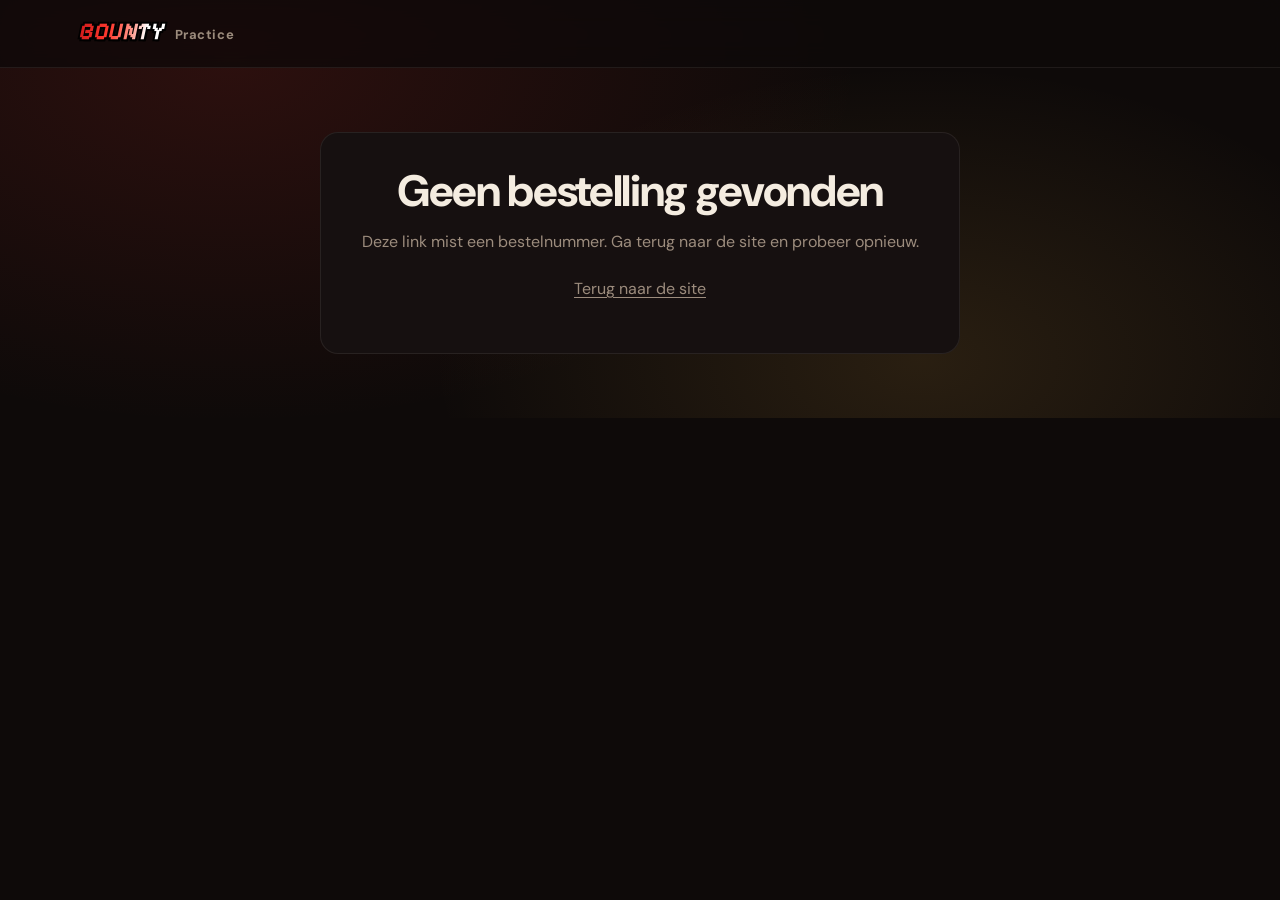
==== commit ba090fce: "Nog 10 rondes: winkel-status, 90 dagen -15%, supporters, FAQ, events, slot-CTA, tab weg, skeletons, " ====
--- a/bedankt.html
+++ b/bedankt.html
@@ -17,13 +17,18 @@
     <img data-face width="96" height="96" alt="" hidden>
     <h1 data-title>Betaling controleren…</h1>
     <p data-text>Even geduld, we vragen de status op bij Mollie.</p>
-    <p><a class="btn" href="./" data-back>Terug naar de site</a></p>
+    <div class="next" data-next hidden>
+      <a class="btn" data-profile-link href="./">Bekijk je profiel</a>
+      <button class="btn-ghost" type="button" data-brag>Vertel het in Discord</button>
+    </div>
+    <p class="back"><a href="./" data-back>Terug naar de site</a></p>
   </div>
 </main>
 <script src="config.js"></script>
 <script>
 (async () => {
   const C = window.BP, H = { apikey: C.anonKey, Authorization: `Bearer ${C.anonKey}`, "Content-Type": "application/json" };
+  const rn = (id) => ({ donator: "Donateur", vip: "VIP", hunter: "Hunter", legende: "Legende" }[id] || id);
   const id = new URLSearchParams(location.search).get("order");
   const $ = (s) => document.querySelector(s);
   const set = (t, x) => { $("[data-title]").textContent = t; $("[data-text]").textContent = x; };
@@ -35,7 +40,16 @@
     const face = $("[data-face]"); face.src = `https://mc-heads.net/avatar/${encodeURIComponent(o.mc_name)}/96`; face.hidden = false;
     if (o.status === "paid") {
       const t = new Date(o.expires_at).toLocaleDateString("nl-NL", { day: "numeric", month: "long", year: "numeric" });
-      return set("Betaling gelukt!", `${o.mc_name} krijgt de rank binnen een paar minuten in-game. Hij is geldig tot ${t}.`);
+      set("Betaling gelukt!", `${o.mc_name} krijgt ${rn(o.rank_id)} binnen een paar minuten in-game, ook als hij offline is. Geldig tot ${t}.`);
+      const next = $("[data-next]");
+      $("[data-profile-link]").href = `./#speler/${encodeURIComponent(o.mc_name)}`;
+      $("[data-brag]").onclick = async () => {
+        const txt = `${o.mc_name} heeft nu ${rn(o.rank_id)} op Bounty Practice! ${location.origin}${location.pathname.replace(/bedankt\.html$/, "")}?speler=${encodeURIComponent(o.mc_name)}`;
+        try { await navigator.clipboard.writeText(txt); } catch {}
+        $("[data-brag]").textContent = "Gekopieerd, plak het in Discord";
+      };
+      next.hidden = false;
+      return;
     }
     if (["failed", "canceled", "expired"].includes(o.status))
       return set("Betaling niet gelukt", "Er is niets afgeschreven. Je kunt het op de site opnieuw proberen.");
--- a/style.css
+++ b/style.css
@@ -142,7 +142,7 @@
 @media (max-width:520px){.ranks{grid-template-columns:1fr}}
 .rank{--c:var(--gold);position:relative;display:flex;flex-direction:column;padding:24px;border-radius:var(--r);background:var(--s1);box-shadow:inset 0 0 0 1px var(--line);transition:box-shadow .15s,transform .15s}
 .rank:hover{box-shadow:inset 0 0 0 1px color-mix(in srgb,var(--c) 55%,transparent);transform:translateY(-2px)}
-.rank.pop{background:linear-gradient(180deg,color-mix(in srgb,var(--c) 12%,var(--s1)),var(--s1) 60%);box-shadow:inset 0 0 0 1px color-mix(in srgb,var(--c) 45%,transparent)}
+.rank.pop-unused{background:linear-gradient(180deg,color-mix(in srgb,var(--c) 12%,var(--s1)),var(--s1) 60%);box-shadow:inset 0 0 0 1px color-mix(in srgb,var(--c) 45%,transparent)}
 .rank .badge{position:absolute;top:18px;right:18px;font-size:12px;font-weight:700;padding:4px 10px;border-radius:999px;background:var(--c);color:#140c0a}
 .rank .tag{align-self:flex-start;font:700 15px/1 var(--pix);padding:6px 9px;border-radius:6px;background:color-mix(in srgb,var(--c) 16%,transparent);color:var(--c)}
 .rank .price{margin:20px 0 4px;font-weight:800;font-size:36px;letter-spacing:-.03em;font-variant-numeric:tabular-nums;line-height:1}
@@ -223,3 +223,240 @@
 .welcome:hover{background:var(--s2)}
 .welcome img{border-radius:999px;image-rendering:pixelated}
 .welcome b{color:var(--fg);font-weight:700}
+
+/* Modi */
+.modes{display:grid;grid-template-columns:1fr 1fr;gap:14px}
+@media (max-width:860px){.modes{grid-template-columns:1fr}}
+.mode{--c:var(--red);position:relative;overflow:hidden;padding:30px 30px 26px;border-radius:var(--r);background:var(--s1);box-shadow:inset 0 0 0 1px var(--line)}
+.mode::before{content:"";position:absolute;inset:0 0 auto;height:180px;pointer-events:none;background:radial-gradient(420px 180px at 0 0,color-mix(in srgb,var(--c) 22%,transparent),transparent 70%)}
+.mode-fin{--c:var(--gold)}
+.mode-top{position:relative;display:flex;align-items:baseline;justify-content:space-between;gap:12px;flex-wrap:wrap}
+.mode h3{margin:0;font:700 34px/1 var(--pix);color:var(--c);transform:skewX(-8deg)}
+.mode-live{margin:0;font-size:14px;color:var(--mut)}
+.mode-live b{color:var(--fg);font-variant-numeric:tabular-nums}
+.mode-lead{position:relative;margin:14px 0 22px;font-size:17px;color:#d7cbbb;max-width:30em}
+.mode ul{list-style:none;margin:0;padding:0;display:grid;gap:1px;background:var(--line);border-radius:10px;overflow:hidden}
+.mode li{display:grid;gap:2px;padding:14px 16px;background:var(--s1)}
+.mode li b{font-size:15.5px}
+.mode li span{font-size:14.5px;color:var(--mut)}
+
+/* Ronde 1: join-stappen */
+.join{margin-top:14px;padding:26px 28px;border-radius:var(--r);background:var(--s1);box-shadow:inset 0 0 0 1px var(--line)}
+.join h3{margin:0 0 18px;font-size:19px}
+.join ol{list-style:none;margin:0;padding:0;display:grid;grid-template-columns:repeat(3,1fr);gap:24px;counter-reset:s}
+@media (max-width:760px){.join ol{grid-template-columns:1fr;gap:18px}}
+.join li{counter-increment:s;display:grid;grid-template-columns:36px 1fr;column-gap:12px;align-items:start}
+.join li::before{content:counter(s);grid-row:span 2;display:grid;place-items:center;width:36px;height:36px;border-radius:999px;background:var(--red);color:#fff;font-weight:800}
+.join li b{font-size:16px;padding-top:6px}
+.join li span{color:var(--mut);font-size:14.5px}
+.join-ip{margin-top:6px;padding:7px 12px;border-radius:8px;background:var(--bg);box-shadow:inset 0 0 0 1px var(--line2);font-weight:700;color:var(--gold);font-size:14px}
+.join-ip:hover{box-shadow:inset 0 0 0 1px var(--gold)}
+
+/* Ronde 2: rank-preview */
+.preview{display:grid;grid-template-columns:.8fr 1.2fr;gap:28px;align-items:center;margin-bottom:14px;padding:26px 28px;border-radius:var(--r);background:var(--s1);box-shadow:inset 0 0 0 1px var(--line)}
+@media (max-width:820px){.preview{grid-template-columns:1fr;gap:20px}}
+.preview h3{margin:0;font-size:19px}
+.preview-ctl p{margin:4px 0 14px;color:var(--mut);font-size:15px}
+.preview-ctl input{width:100%;height:44px;padding:0 14px;border-radius:10px;border:0;background:var(--bg);box-shadow:inset 0 0 0 1px var(--line2);outline:none;font-size:16px}
+.preview-ctl input:focus{box-shadow:inset 0 0 0 2px var(--gold)}
+.pv-pick{display:flex;flex-wrap:wrap;gap:6px;margin-top:12px}
+.pv-pick button{height:34px;padding:0 13px;border-radius:999px;font-size:14px;font-weight:700;color:var(--mut);box-shadow:inset 0 0 0 1px var(--line2)}
+.pv-pick button[aria-checked="true"]{background:var(--c);color:#140c0a;box-shadow:none}
+.mc{position:relative;padding:18px;border-radius:12px;min-height:170px;font:500 17px/1.5 var(--pix);color:#fff;text-shadow:2px 2px 0 #3f3f3f;
+  background:linear-gradient(rgba(10,14,8,.35),rgba(10,14,8,.35)),repeating-linear-gradient(90deg,#3b5a2a 0 24px,#35532a 24px 48px),#3b5a2a;overflow:hidden}
+.mc-tab{display:flex;align-items:center;gap:8px;width:max-content;max-width:100%;margin:0 auto 22px;padding:4px 10px;background:rgba(0,0,0,.45)}
+.mc-tab img{image-rendering:pixelated}
+.mc-tab i{width:14px;height:10px;margin-left:10px;background:linear-gradient(90deg,#3f3 0 20%,transparent 20% 26%,#3f3 26% 46%,transparent 46% 53%,#3f3 53% 73%,transparent 73% 80%,#3f3 80%);clip-path:polygon(0 70%,20% 70%,20% 100%,0 100%,0 0)}
+.mc-chat{background:rgba(0,0,0,.45);padding:6px 10px}
+.mc-chat p{margin:0;overflow-wrap:anywhere}
+.mc .sys{color:#aaa}
+.mc .sys.gold{color:#fa0}
+
+/* Ronde 3: 1v1 */
+.vs-form{margin-top:14px;display:flex;align-items:center;gap:10px;flex-wrap:wrap}
+.vs-form label{font-size:14px;font-weight:600;color:var(--mut)}
+.vs-form input{flex:1;min-width:140px;height:40px;padding:0 12px;border-radius:10px;border:0;background:var(--bg);box-shadow:inset 0 0 0 1px var(--line2);outline:none}
+.vs-form input:focus{box-shadow:inset 0 0 0 2px var(--gold)}
+.vs-form button{height:40px;padding:0 16px;border-radius:999px;background:var(--fg);color:#140c0a;font-weight:700}
+.vs{margin-top:14px;padding:18px;border-radius:12px;background:var(--bg);box-shadow:inset 0 0 0 1px var(--line)}
+.vs-heads{display:grid;grid-template-columns:1fr auto 1fr;align-items:center;gap:10px;margin-bottom:12px;font-weight:700}
+.vs-heads span{display:flex;align-items:center;gap:10px;min-width:0}
+.vs-heads span.r{justify-content:flex-end}
+.vs-heads img{border-radius:8px;image-rendering:pixelated}
+.vs-heads em{font:700 18px var(--pix);color:var(--red2);font-style:normal}
+.vs-row{display:grid;grid-template-columns:70px 1fr 70px;align-items:center;gap:12px;padding:7px 0}
+.vs-row>b{font-variant-numeric:tabular-nums;color:var(--mut)}
+.vs-row>b:last-child{text-align:right}
+.vs-row>b.win{color:var(--fg)}
+.vs-mid{display:grid;gap:5px;text-align:center;font-size:13px;color:var(--mut)}
+.vs-bar{display:flex;gap:3px;height:6px}
+.vs-bar i{height:100%;border-radius:99px;background:var(--s2)}
+.vs-bar i.win{background:var(--red)}
+.vs-bar i:last-child.win{background:var(--gold)}
+.vs-verdict{margin:12px 0 0;text-align:center;font-weight:700}
+.vs-none{margin:12px 0 0;color:var(--mut)}
+
+/* Ronde 4: delen */
+.profile-head{display:flex;align-items:center;justify-content:space-between;gap:12px;flex-wrap:wrap}
+@media (max-width:700px){.profile-head{justify-content:center}}
+.share{height:38px;padding:0 16px;border-radius:999px;font-weight:700;font-size:14px;box-shadow:inset 0 0 0 1px var(--line2)}
+.share:hover{background:#5865f2;box-shadow:none;color:#fff}
+
+/* Ronde 5: mijlpalen */
+.badges{margin-top:14px}
+.badges-h{display:flex;justify-content:space-between;margin:0 0 8px;font-size:14px}
+.badges-h span{color:var(--mut)}
+.badges ul{list-style:none;margin:0;padding:0;display:grid;grid-template-columns:repeat(4,1fr);gap:6px}
+@media (max-width:700px){.badges ul{grid-template-columns:repeat(2,1fr)}}
+.badges li{position:relative;overflow:hidden;padding:10px 12px;border-radius:10px;background:var(--bg);box-shadow:inset 0 0 0 1px var(--line);text-align:left}
+.badges li b{display:block;font-size:14px;color:var(--dim)}
+.badges li span{font-size:12.5px;color:var(--dim);font-variant-numeric:tabular-nums}
+.badges li i{position:absolute;left:0;bottom:0;height:3px;background:var(--dim)}
+.badges li.ok{background:rgba(240,180,76,.08);box-shadow:inset 0 0 0 1px rgba(240,180,76,.35)}
+.badges li.ok b{color:var(--gold)}
+.badges li.ok span{color:var(--mut)}
+.join-ip span{color:var(--gold)!important;font-size:14px!important}
+.mc{font-family:var(--f);font-weight:600;font-size:16px}
+.vs-heads span{overflow:hidden;text-overflow:ellipsis;white-space:nowrap;font-size:15px}
+@media (max-width:700px){
+  .vs-heads{grid-template-columns:1fr 1fr}
+  .vs-heads em{display:none}
+  .vs-heads span{flex-direction:column;gap:4px;font-size:13px}
+  .vs-heads span.r{flex-direction:column-reverse;align-items:flex-end}
+  .vs-heads span:first-child{align-items:flex-start}
+  .vs-row{grid-template-columns:52px 1fr 52px}
+  .vs-form button{width:100%}
+}
+
+/* R1: mobiele tabbalk */
+.tabbar{display:none}
+@media (max-width:720px){
+  .tabbar{position:fixed;left:10px;right:10px;bottom:calc(10px + env(safe-area-inset-bottom));z-index:40;display:grid;grid-template-columns:repeat(4,1fr);padding:6px;border-radius:18px;background:rgba(22,16,16,.88);backdrop-filter:blur(14px);-webkit-backdrop-filter:blur(14px);box-shadow:inset 0 0 0 1px var(--line2),0 10px 30px rgba(0,0,0,.5)}
+  .tabbar a{display:grid;justify-items:center;gap:3px;padding:7px 0 5px;border-radius:12px;font-size:11.5px;font-weight:700;color:var(--mut)}
+  .tabbar a:active,.tabbar a.on{color:var(--fg);background:var(--s2)}
+  .tabbar svg{width:20px;height:20px;fill:none;stroke:currentColor;stroke-width:2;stroke-linecap:round;stroke-linejoin:round}
+  .tabbar a:first-child svg path,.tabbar a:last-child svg path{fill:currentColor;stroke:none}
+  body{padding-bottom:90px}
+  .toast{bottom:96px}
+}
+
+/* R3: jouw plek */
+.board li.gap{display:block;cursor:default;text-align:center;color:var(--dim);padding:4px;letter-spacing:.3em}
+.board li.gap:hover{background:none}
+.board .nm small{margin-left:6px;font-size:12px;font-weight:700;padding:2px 7px;border-radius:999px;background:var(--gold);color:#140c0a;vertical-align:1px}
+.board-note{margin:10px 0 0;font-size:13.5px;color:var(--dim)}
+.board-note:empty{display:none}
+
+/* R4: zoeksuggesties */
+.search{position:relative}
+.suggest{position:absolute;left:0;right:0;top:calc(100% + 8px);z-index:20;list-style:none;margin:0;padding:6px;border-radius:16px;background:var(--s2);box-shadow:inset 0 0 0 1px var(--line2),0 20px 50px rgba(0,0,0,.5)}
+.suggest li{display:grid;grid-template-columns:28px 1fr auto;align-items:center;gap:12px;padding:8px 10px;border-radius:10px;cursor:pointer}
+.suggest li:hover,.suggest li[aria-selected="true"]{background:rgba(244,236,224,.07)}
+.suggest img{border-radius:6px;image-rendering:pixelated}
+.suggest span{font-weight:600}
+.suggest small{color:var(--mut);font-size:13px}
+
+/* R6: rank-status */
+.rank-status{display:flex;align-items:center;justify-content:space-between;gap:12px;flex-wrap:wrap;margin:-8px 0 16px;padding:10px 10px 10px 14px;border-radius:12px;background:color-mix(in srgb,var(--c) 10%,transparent);box-shadow:inset 0 0 0 1px color-mix(in srgb,var(--c) 35%,transparent);font-size:14.5px;color:var(--mut);text-align:left}
+.rank-status b{color:var(--c)}
+.rank-status button{height:34px;padding:0 14px;border-radius:999px;background:var(--c);color:#140c0a;font-weight:700;font-size:14px}
+.rank-status.soon{box-shadow:inset 0 0 0 2px var(--c)}
+
+/* R7: cadeau */
+.for-pick{display:grid;grid-template-columns:1fr 1fr;gap:4px;padding:4px;border-radius:999px;background:var(--bg);box-shadow:inset 0 0 0 1px var(--line)}
+.for-pick button{height:36px;border-radius:999px;font-size:14px;font-weight:700;color:var(--mut)}
+.for-pick button[aria-checked="true"]{background:var(--fg);color:#140c0a}
+.gift-note{margin:-6px 0 0;font-size:13.5px;color:var(--gold)}
+
+/* R9: kits */
+.kits{position:relative;margin-top:16px}
+.kits p{margin:0 0 8px;font-size:14px;font-weight:700}
+.mode .kits ol{list-style:none;margin:0;padding:0;display:grid;gap:10px;background:none}
+.mode .kits li{padding:0;background:none;display:grid;grid-template-columns:110px 1fr 42px;align-items:center;gap:10px;font-size:14px}
+.kits li span{color:#d7cbbb}
+.kits .trk{height:8px;border-radius:99px;background:rgba(244,236,224,.07);overflow:hidden}
+.kits li i{display:block;height:100%;border-radius:99px;background:var(--red)}
+.kits li b{text-align:right;font-variant-numeric:tabular-nums;color:var(--mut)}
+
+/* R10: leeg podium */
+.podium-empty{grid-column:1/-1;order:0!important;cursor:default!important;padding:40px 24px;border-radius:var(--r);background:var(--s1);box-shadow:inset 0 0 0 1px var(--line);gap:6px}
+.podium-empty b{font-size:20px}
+.podium-empty span{color:var(--mut)}
+.podium-empty .btn{margin-top:14px;padding:0 22px}
+
+/* R1 winkel-status */
+.shop-soon{margin:0 0 14px;padding:14px 18px;border-radius:12px;background:rgba(240,180,76,.08);box-shadow:inset 0 0 0 1px rgba(240,180,76,.3);color:var(--mut);font-size:15px}
+.shop-soon b{color:var(--gold)}
+.rank .buy:disabled{opacity:.55;cursor:default;background:var(--s2)!important;color:var(--mut)!important;box-shadow:inset 0 0 0 1px var(--line2)!important}
+
+/* R2 looptijd */
+.term-pick{display:grid;grid-template-columns:1fr 1fr;gap:8px}
+.term-pick button{position:relative;display:grid;gap:2px;justify-items:start;padding:12px 14px;border-radius:12px;background:var(--bg);box-shadow:inset 0 0 0 1px var(--line2);text-align:left}
+.term-pick button b{font-size:15px}
+.term-pick button span{color:var(--mut);font-size:14px}
+.term-pick button em{position:absolute;top:10px;right:10px;font-style:normal;font-size:12px;font-weight:800;padding:2px 7px;border-radius:999px;background:var(--ok);color:#0b2a0e}
+.term-pick button[aria-checked="true"]{box-shadow:inset 0 0 0 2px var(--c,var(--gold))}
+
+/* R3 supporters */
+.supporters{margin-top:14px;padding:22px 24px;border-radius:var(--r);background:var(--s1);box-shadow:inset 0 0 0 1px var(--line)}
+.supporters h3{margin:0;font-size:17px}
+.supporters p{margin:2px 0 14px;color:var(--mut);font-size:15px}
+.supporters ul{list-style:none;margin:0;padding:0;display:flex;flex-wrap:wrap;gap:8px}
+.supporters a{display:flex;align-items:center;gap:10px;padding:5px 12px 5px 5px;border-radius:999px;background:var(--bg);box-shadow:inset 0 0 0 1px color-mix(in srgb,var(--c) 40%,transparent)}
+.supporters img{width:30px;height:30px;border-radius:999px;image-rendering:pixelated}
+.supporters span{font-weight:600;font-size:14px}
+.supporters small{font-size:12px;font-weight:700;color:var(--c)}
+
+/* R4 FAQ */
+.faq-list{display:grid;gap:8px;max-width:820px;margin-top:24px}
+.faq details{border-radius:12px;background:var(--s1);box-shadow:inset 0 0 0 1px var(--line)}
+.faq summary{list-style:none;cursor:pointer;display:flex;justify-content:space-between;gap:16px;padding:16px 20px;font-weight:700;font-size:16px}
+.faq summary::-webkit-details-marker{display:none}
+.faq summary::after{content:"+";font-size:22px;line-height:1;color:var(--mut);transition:transform .2s}
+.faq details[open] summary::after{transform:rotate(45deg)}
+.faq details p{margin:0;padding:0 20px 18px;color:var(--mut);max-width:62ch}
+
+/* R5 event */
+.event{display:grid;grid-template-columns:auto 1fr auto;align-items:center;column-gap:12px;max-width:520px;margin:0 0 22px;padding:12px 14px 12px 16px;border-radius:14px;background:linear-gradient(90deg,rgba(229,50,45,.14),rgba(229,50,45,.04));box-shadow:inset 0 0 0 1px rgba(229,50,45,.35);transition:background .15s}
+.event:hover{background:linear-gradient(90deg,rgba(229,50,45,.2),rgba(229,50,45,.06))}
+.event-k{grid-row:span 2;align-self:stretch;display:grid;place-items:center;padding:0 10px;border-radius:9px;background:var(--red);color:#fff;font-size:12px;font-weight:800;text-align:center;line-height:1.15;max-width:72px}
+.event b{font-size:16px}
+.event>span:nth-of-type(2){grid-column:2;font-size:14px;color:var(--mut)}
+.event-cal{grid-column:3;grid-row:1/span 2;font-size:13px;font-weight:700;color:var(--fg);padding:8px 12px;border-radius:999px;box-shadow:inset 0 0 0 1px var(--line2)}
+.event .live{color:var(--ok)}
+@media (max-width:520px){.event{grid-template-columns:auto 1fr}.event-cal{grid-column:1/-1;grid-row:auto;margin-top:10px;text-align:center}}
+
+/* R6 slot-CTA */
+.cta-band{max-width:var(--w);margin:96px auto 0;padding:64px 20px;text-align:center;border-radius:24px;
+  background:radial-gradient(500px 260px at 50% 0,rgba(229,50,45,.22),transparent 70%),var(--s1);box-shadow:inset 0 0 0 1px var(--line)}
+@media (min-width:1160px){.cta-band{padding:72px 40px}}
+.cta-band h2{margin:0;font-weight:800;font-size:clamp(34px,5vw,52px);letter-spacing:-.03em}
+.cta-band p{margin:10px 0 28px;color:var(--mut);font-size:18px}
+.cta-band-btns{display:flex;justify-content:center;align-items:center;gap:14px;flex-wrap:wrap}
+.btn-discord{display:inline-flex;align-items:center;height:56px;padding:0 24px;border-radius:999px;background:#5865f2;color:#fff;font-weight:700}
+.btn-discord:hover{background:#6b77f5}
+@media (max-width:1160px){.cta-band{margin-left:20px;margin-right:20px}}
+.foot{margin-top:56px}
+
+/* R7 tabs: fade als er meer is */
+@media (max-width:720px){.seg{-webkit-mask:linear-gradient(90deg,#000 85%,transparent);mask:linear-gradient(90deg,#000 85%,transparent);padding-right:28px}}
+
+/* R8 laad-skeletons */
+.sk{background:linear-gradient(90deg,var(--s1) 25%,var(--s2) 50%,var(--s1) 75%);background-size:200% 100%;animation:sk 1.3s linear infinite;border-radius:12px}
+@keyframes sk{to{background-position:-200% 0}}
+.podium .sk-pod{height:260px;cursor:default}
+.podium .sk-pod:nth-child(1){height:320px}
+.board .sk-row{display:block;cursor:default;padding:14px 22px}
+.board .sk-row .sk{display:block;height:28px;border-radius:8px}
+
+/* R9 bedankt */
+.next{display:flex;justify-content:center;gap:10px;flex-wrap:wrap;margin-top:22px}
+.next .btn{display:inline-grid;place-items:center;padding:0 24px}
+.next .btn-ghost{height:50px}
+.back{margin-top:22px}
+.back a{color:var(--mut);text-decoration:underline;text-underline-offset:3px}
+.rank .per3{display:block;margin-top:6px;font-size:13.5px;color:var(--mut)}
+.rank .per3 em{font-style:normal;font-weight:800;font-size:12px;color:var(--ok);margin-left:4px}
+.ip-action{white-space:nowrap}
+@media (max-width:420px){.cta-band{padding:44px 14px}.cta-band .ip{padding-left:14px;gap:8px}.cta-band .ip-value{font-size:15px}.ip-action{padding:0 12px}}
+.foot a:first-child{margin-left:0}
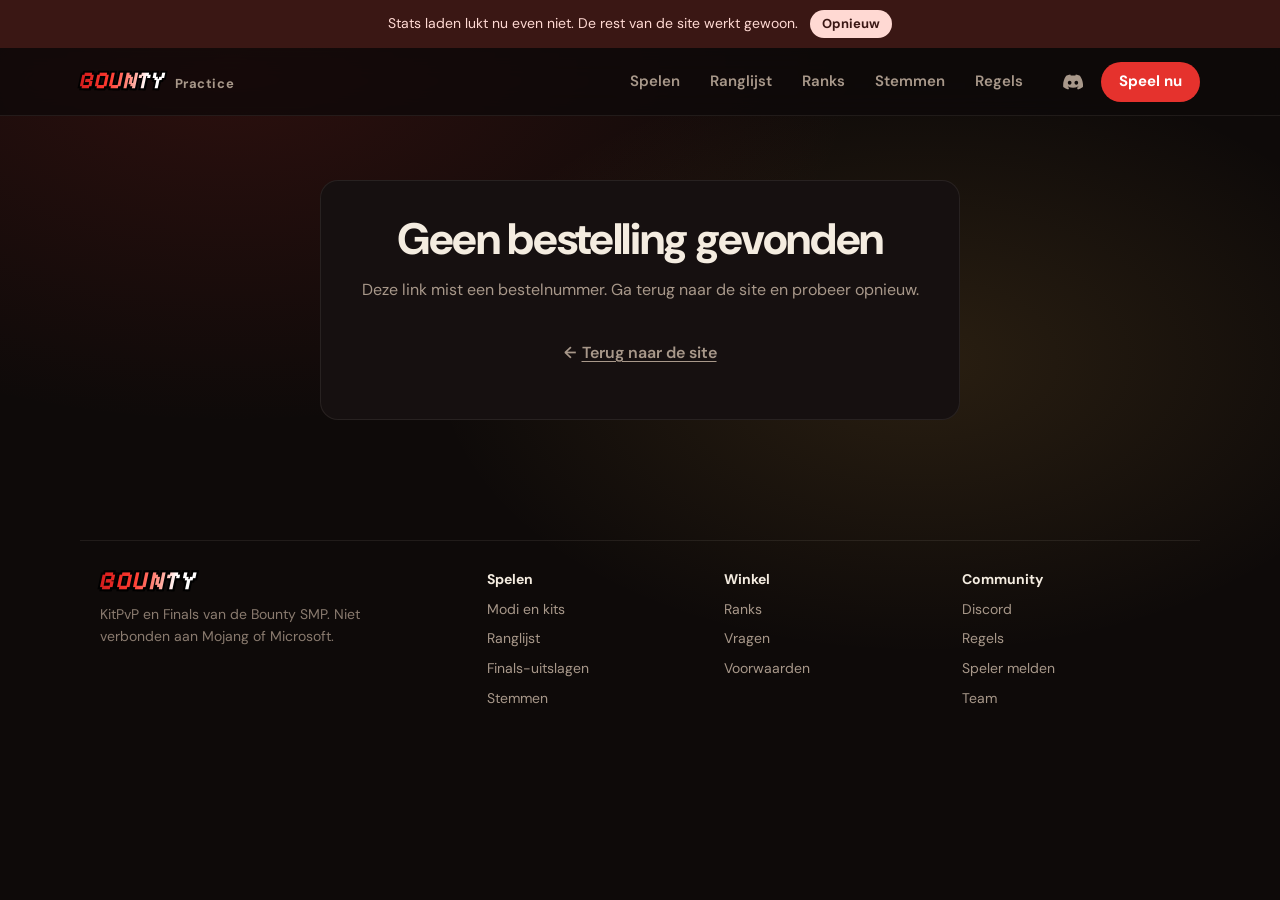
==== commit fe7bfbe1: "v4: 50 rondes – profielpagina, ranglijst, live feed, gezocht, uitdagingen, kits, Finals-uitslagen, r" ====
--- a/bedankt.html
+++ b/bedankt.html
@@ -4,14 +4,13 @@
 <meta charset="utf-8">
 <meta name="viewport" content="width=device-width, initial-scale=1">
 <title>Betaling – Bounty Practice</title>
-<link rel="icon" href="favicon.png">
+<link rel="icon" href="icon-192.png">
+<link rel="manifest" href="manifest.webmanifest">
 <link rel="stylesheet" href="https://fonts.googleapis.com/css2?family=Pixelify+Sans:wght@700&family=DM+Sans:opsz,wght@9..40,400;9..40,500;9..40,600;9..40,700;9..40,800&display=swap">
 <link rel="stylesheet" href="style.css">
 </head>
-<body>
-<header class="nav">
-  <a class="nav-brand" href="./"><span class="wordmark"><span class="ls">Bounty</span><span class="lf">Bounty</span></span><span class="nav-sub">Practice</span></a>
-</header>
+<body data-page="sub">
+<header class="nav"></header>
 <main class="page">
   <div class="result" data-result>
     <img data-face width="96" height="96" alt="" hidden>
@@ -24,7 +23,9 @@
     <p class="back"><a href="./" data-back>Terug naar de site</a></p>
   </div>
 </main>
+<footer class="foot"></footer>
 <script src="config.js"></script>
+<script src="common.js"></script>
 <script>
 (async () => {
   const C = window.BP, H = { apikey: C.anonKey, Authorization: `Bearer ${C.anonKey}`, "Content-Type": "application/json" };
--- a/style.css
+++ b/style.css
@@ -1,6 +1,6 @@
 :root{
   --bg:#0e0a09; --s1:#161010; --s2:#1e1716; --line:rgba(244,236,224,.08); --line2:rgba(244,236,224,.14);
-  --fg:#f4ece0; --mut:#9c8c7d; --dim:#6b5d52;
+  --fg:#f4ece0; --mut:#a8988a; --dim:#8a7b6f;
   --red:#e5322d; --red2:#ff4a3f; --gold:#f0b44c; --silver:#c9ccd3; --bronze:#d08a52; --ok:#6ad46a;
   --f:"DM Sans",system-ui,sans-serif; --pix:"Pixelify Sans",ui-monospace,monospace;
   --r:14px; --w:1120px;
@@ -368,16 +368,6 @@
 .for-pick button[aria-checked="true"]{background:var(--fg);color:#140c0a}
 .gift-note{margin:-6px 0 0;font-size:13.5px;color:var(--gold)}
 
-/* R9: kits */
-.kits{position:relative;margin-top:16px}
-.kits p{margin:0 0 8px;font-size:14px;font-weight:700}
-.mode .kits ol{list-style:none;margin:0;padding:0;display:grid;gap:10px;background:none}
-.mode .kits li{padding:0;background:none;display:grid;grid-template-columns:110px 1fr 42px;align-items:center;gap:10px;font-size:14px}
-.kits li span{color:#d7cbbb}
-.kits .trk{height:8px;border-radius:99px;background:rgba(244,236,224,.07);overflow:hidden}
-.kits li i{display:block;height:100%;border-radius:99px;background:var(--red)}
-.kits li b{text-align:right;font-variant-numeric:tabular-nums;color:var(--mut)}
-
 /* R10: leeg podium */
 .podium-empty{grid-column:1/-1;order:0!important;cursor:default!important;padding:40px 24px;border-radius:var(--r);background:var(--s1);box-shadow:inset 0 0 0 1px var(--line);gap:6px}
 .podium-empty b{font-size:20px}
@@ -460,3 +450,279 @@
 .ip-action{white-space:nowrap}
 @media (max-width:420px){.cta-band{padding:44px 14px}.cta-band .ip{padding-left:14px;gap:8px}.cta-band .ip-value{font-size:15px}.ip-action{padding:0 12px}}
 .foot a:first-child{margin-left:0}
+
+/* ===== v4 ===== */
+.skip{position:absolute;left:-999px;top:8px;z-index:100;padding:10px 14px;border-radius:8px;background:var(--fg);color:#140c0a;font-weight:700}
+.skip:focus{left:8px}
+.nav-links a[aria-current="page"]{color:var(--fg);background:var(--s2)}
+.nav-online{display:flex;align-items:center;gap:6px;margin-right:6px;font-size:14px;color:var(--mut);font-weight:600}
+.nav-online i,.dot{display:inline-block;width:8px;height:8px;border-radius:50%;background:var(--ok);box-shadow:0 0 0 3px rgba(106,212,106,.18)}
+.dot{margin-right:7px;vertical-align:1px}
+.nav-online b{color:var(--fg)}
+@media (max-width:720px){.nav-online{display:none}}
+.tabbar svg .f{fill:currentColor;stroke:none}
+.offline{position:sticky;top:0;z-index:60;display:flex;justify-content:center;align-items:center;gap:12px;flex-wrap:wrap;padding:10px 16px;background:#3a1714;color:#ffd9d3;font-size:14px;text-align:center}
+.offline button{padding:4px 12px;border-radius:999px;background:#ffd9d3;color:#3a1714;font-weight:700;font-size:13px}
+
+/* Live */
+.live-grid{display:grid;grid-template-columns:1.3fr 1fr 1fr;gap:14px}
+@media (max-width:980px){.live-grid{grid-template-columns:1fr 1fr}.feed-panel{grid-column:1/-1}}
+@media (max-width:640px){.live-grid{grid-template-columns:1fr}}
+.panel{padding:22px 22px 18px;border-radius:var(--r);background:var(--s1);box-shadow:inset 0 0 0 1px var(--line)}
+.panel h3{margin:0 0 4px;font-size:17px;display:flex;align-items:center;gap:8px}
+.panel-sub{margin:0 0 14px;color:var(--mut);font-size:14px}
+.pulse{width:9px;height:9px;border-radius:50%;background:var(--red2);box-shadow:0 0 0 0 rgba(255,74,63,.6);animation:pulse 1.8s infinite}
+@keyframes pulse{70%{box-shadow:0 0 0 8px rgba(255,74,63,0)}100%{box-shadow:0 0 0 0 rgba(255,74,63,0)}}
+.feed{list-style:none;margin:12px 0 0;padding:0;display:grid;gap:2px}
+.feed li{display:grid;grid-template-columns:28px 1fr;gap:10px;align-items:start;padding:7px 0;font-size:14.5px;color:#d7cbbb}
+.feed li+li{border-top:1px solid var(--line)}
+.feed img{border-radius:6px;image-rendering:pixelated}
+.feed b{color:var(--fg)}
+.feed small{display:block;font-size:12.5px;color:var(--dim)}
+.feed .empty,.wanted .empty{display:block;color:var(--mut);font-size:14px}
+.feed .sk-row{display:block}.feed .sk-row .sk{display:block;height:30px;border-radius:8px}
+.wanted{list-style:none;margin:0;padding:0;display:grid;gap:8px}
+.wanted a{display:grid;grid-template-columns:40px 1fr auto;gap:12px;align-items:center;padding:8px 12px 8px 8px;border-radius:12px;background:rgba(229,50,45,.07);box-shadow:inset 0 0 0 1px rgba(229,50,45,.25)}
+.wanted a:hover{background:rgba(229,50,45,.12)}
+.wanted img{border-radius:8px;image-rendering:pixelated}
+.wanted b{display:block;font-size:15px}
+.wanted small{color:var(--mut);font-size:13px}
+.wanted em{font-style:normal;font-weight:800;color:var(--gold)}
+.challenge-panel{background:linear-gradient(160deg,rgba(240,180,76,.12),var(--s1) 60%);box-shadow:inset 0 0 0 1px rgba(240,180,76,.3)}
+.challenge-text{margin:10px 0 16px;font-size:19px;font-weight:700;line-height:1.35}
+.challenge-meta{display:flex;justify-content:space-between;gap:10px;margin:0;font-size:14px;color:var(--mut)}
+.challenge-meta b{color:var(--gold)}
+
+/* Kits */
+.kits-block{margin-top:14px}
+.kits-block h3{margin:0;font-size:19px}
+.sub-sm{margin:0;color:var(--mut);font-size:14px}
+.kit-grid{display:grid;grid-template-columns:repeat(auto-fill,minmax(200px,1fr));gap:10px;margin-top:12px}
+.kit{display:flex;flex-direction:column;padding:18px;border-radius:var(--r);background:var(--s1);box-shadow:inset 0 0 0 1px var(--line)}
+.kit.hot{box-shadow:inset 0 0 0 1px rgba(229,50,45,.45)}
+.kit-top{display:flex;justify-content:space-between;align-items:center;gap:8px}
+.kit h4{margin:0;font:700 22px/1 var(--pix);transform:skewX(-8deg);color:var(--fg)}
+.kit-badge{font-size:11.5px;font-weight:800;padding:3px 8px;border-radius:999px;background:var(--red);color:#fff}
+.kit p{margin:8px 0 10px;color:var(--mut);font-size:14px}
+.kit ul{list-style:none;margin:0 0 14px;padding:0;display:flex;flex-wrap:wrap;gap:5px;flex:1;align-content:flex-start}
+.kit li{font-size:12.5px;padding:3px 8px;border-radius:6px;background:var(--bg);color:#d7cbbb}
+.kit-stats{display:flex;justify-content:space-between;font-size:13.5px;color:var(--mut);padding-top:12px;border-top:1px solid var(--line)}
+.kit-stats b{color:var(--fg)}
+.refer{margin:20px 0 0;padding-top:18px;border-top:1px solid var(--line);color:var(--mut);font-size:15px}
+.refer b{color:var(--fg)}
+.refer code{font:600 14px ui-monospace,monospace;padding:2px 7px;border-radius:6px;background:var(--bg);color:var(--gold)}
+
+/* Finals-uitslagen */
+.matches{list-style:none;margin:0;padding:0;display:grid;grid-template-columns:1fr 1fr;gap:10px}
+@media (max-width:760px){.matches{grid-template-columns:1fr}}
+.matches li{display:grid;grid-template-columns:auto 1fr auto;gap:14px;align-items:center;padding:14px 18px 14px 14px;border-radius:var(--r);background:var(--s1);box-shadow:inset 0 0 0 1px var(--line)}
+.m-win{display:flex}
+.m-win a+a{margin-left:-10px}
+.m-win img{border-radius:9px;image-rendering:pixelated;box-shadow:0 0 0 3px var(--s1)}
+.m-info b{display:block;font-size:15px}
+.m-info span{font-size:13.5px;color:var(--mut)}
+.matches time{font-size:13px;color:var(--dim);white-space:nowrap}
+
+/* Chips onder zoeken */
+.chips{display:flex;flex-wrap:wrap;align-items:center;gap:6px;margin:14px 0 0;font-size:14px;color:var(--mut)}
+.chips a{display:inline-flex;align-items:center;gap:7px;padding:4px 11px 4px 4px;border-radius:999px;background:var(--s1);box-shadow:inset 0 0 0 1px var(--line);color:var(--fg);font-weight:600}
+.chips a:hover{background:var(--s2)}
+.chips img{border-radius:5px;image-rendering:pixelated}
+
+/* Top 10 + zijkant */
+.board-ctl{display:flex;gap:8px;flex-wrap:wrap;justify-content:flex-end;max-width:100%}
+.seg-sm button{height:32px;padding:0 12px;font-size:13px}
+.seg button:disabled{opacity:.35;cursor:default}
+.top-grid{display:grid;grid-template-columns:1fr 320px;gap:14px;align-items:start}
+@media (max-width:900px){.top-grid{grid-template-columns:1fr}}
+.more{display:inline-block;margin-top:14px;font-weight:700;color:var(--fg);border-bottom:1px solid var(--line2);padding-bottom:2px}
+.more:hover{border-color:var(--fg)}
+.side{display:grid;gap:14px}
+.potw{display:grid;justify-items:center;text-align:center;padding:20px;border-radius:var(--r);background:linear-gradient(180deg,rgba(240,180,76,.14),var(--s1) 70%);box-shadow:inset 0 0 0 1px rgba(240,180,76,.35)}
+.potw-k{font-size:13px;font-weight:800;color:var(--gold)}
+.potw img{height:150px;margin:10px 0;image-rendering:pixelated;filter:drop-shadow(0 10px 14px rgba(0,0,0,.5))}
+.potw b{font-size:18px}
+.potw>span:last-child{font-size:13.5px;color:var(--mut)}
+.records{padding:18px;border-radius:var(--r);background:var(--s1);box-shadow:inset 0 0 0 1px var(--line)}
+.records h3{margin:0 0 10px;font-size:16px}
+.records ul{list-style:none;margin:0;padding:0;display:grid;gap:4px}
+.records a{display:grid;grid-template-columns:32px 1fr auto;gap:10px;align-items:center;padding:6px;border-radius:10px}
+.records a:hover{background:var(--s2)}
+.records img{border-radius:6px;image-rendering:pixelated}
+.records small{display:block;font-size:12.5px;color:var(--mut)}
+.records b{font-size:15px}
+.records em{font-style:normal;font-size:13px;color:var(--mut);max-width:110px;overflow:hidden;text-overflow:ellipsis;white-space:nowrap}
+
+/* Ranks extra */
+.goal{margin-bottom:14px;padding:16px 20px;border-radius:var(--r);background:var(--s1);box-shadow:inset 0 0 0 1px var(--line)}
+.goal-top{display:flex;justify-content:space-between;gap:12px;flex-wrap:wrap;margin-bottom:10px;font-size:15px}
+.goal-top span{color:var(--mut)}
+.goal-bar{display:block;height:10px;border-radius:99px;background:rgba(244,236,224,.07);overflow:hidden}
+.goal-bar i{display:block;height:100%;border-radius:99px;background:linear-gradient(90deg,var(--red),var(--gold))}
+.compare{margin-top:14px;border-radius:var(--r);background:var(--s1);box-shadow:inset 0 0 0 1px var(--line)}
+.compare summary{cursor:pointer;list-style:none;padding:16px 20px;font-weight:700;display:flex;justify-content:space-between}
+.compare summary::-webkit-details-marker{display:none}
+.compare summary::after{content:"+";font-size:22px;line-height:1;color:var(--mut)}
+.compare[open] summary::after{content:"–"}
+.compare-wrap{overflow-x:auto;padding:0 20px 18px}
+.compare table{width:100%;border-collapse:collapse;font-size:14.5px;min-width:560px}
+.compare th,.compare td{padding:10px 8px;border-top:1px solid var(--line);text-align:center}
+.compare thead th{border-top:0;font-weight:800}
+.compare tbody th{text-align:left;font-weight:500;color:#d7cbbb}
+.compare .yes{display:inline-block;width:14px;height:14px;background:var(--ok);-webkit-mask:url("data:image/svg+xml,%3Csvg xmlns='http://www.w3.org/2000/svg' viewBox='0 0 12 12'%3E%3Cpath d='M1 6.5 4.5 10 11 2' fill='none' stroke='%23000' stroke-width='2.2'/%3E%3C/svg%3E") center/contain no-repeat;mask:url("data:image/svg+xml,%3Csvg xmlns='http://www.w3.org/2000/svg' viewBox='0 0 12 12'%3E%3Cpath d='M1 6.5 4.5 10 11 2' fill='none' stroke='%23000' stroke-width='2.2'/%3E%3C/svg%3E") center/contain no-repeat}
+.compare .no{color:var(--dim)}
+.effects{display:flex;flex-wrap:wrap;align-items:center;gap:6px;margin:14px 0 0;font-size:14px;color:var(--mut)}
+.effects span{padding:4px 10px;border-radius:999px;background:var(--s1);box-shadow:inset 0 0 0 1px var(--line);color:#d7cbbb}
+.creators{margin-top:14px;padding:22px 24px;border-radius:var(--r);background:var(--s1);box-shadow:inset 0 0 0 1px var(--line)}
+.creators h3{margin:0;font-size:17px}
+.creators p{margin:2px 0 14px;color:var(--mut);font-size:15px}
+.creators ul{list-style:none;margin:0;padding:0;display:grid;grid-template-columns:repeat(auto-fill,minmax(190px,1fr));gap:8px}
+.creators a{display:flex;align-items:center;gap:12px;padding:8px;border-radius:12px;background:var(--bg);box-shadow:inset 0 0 0 1px rgba(76,158,232,.35)}
+.creators img{border-radius:10px;image-rendering:pixelated}
+.creators b{display:block}
+.creators small{color:#6fb3f0;font-weight:700}
+.coupon .field-row input{flex:1}
+.btn-ghost.sm{height:44px;padding:0 14px;font-size:14px}
+.paymethods{display:flex;flex-wrap:wrap;justify-content:center;gap:6px;margin:-4px 0 0}
+.paymethods span{font-size:12px;font-weight:700;padding:4px 9px;border-radius:6px;background:var(--bg);box-shadow:inset 0 0 0 1px var(--line2);color:#d7cbbb}
+.sheet{max-height:calc(100dvh - 24px);overflow:auto}
+
+/* Nieuws + agenda */
+.news-grid{display:grid;grid-template-columns:1.4fr 1fr;gap:40px}
+@media (max-width:860px){.news-grid{grid-template-columns:1fr}}
+.news{display:grid;gap:10px;margin-top:22px}
+.news article{padding:20px 22px;border-radius:var(--r);background:var(--s1);box-shadow:inset 0 0 0 1px var(--line)}
+.news time{font-size:13px;color:var(--dim);font-weight:600}
+.news h3{margin:4px 0 6px;font-size:18px}
+.news p{margin:0;color:var(--mut)}
+.agenda{list-style:none;margin:22px 0 0;padding:0;display:grid;gap:10px}
+.agenda li{display:grid;gap:2px;padding:16px 18px;border-radius:var(--r);background:var(--s1);box-shadow:inset 0 0 0 1px var(--line)}
+.agenda time{font-size:13px;font-weight:700;color:var(--red2)}
+.agenda span{font-size:14px;color:var(--mut)}
+.agenda a{justify-self:start;margin-top:6px;font-size:13px;font-weight:700;border-bottom:1px solid var(--line2)}
+.faq details p a{color:var(--fg);text-decoration:underline;text-underline-offset:3px}
+
+/* Profielpagina */
+.profile-page{padding-top:40px}
+.back{display:inline-flex;align-items:center;gap:6px;margin-bottom:18px;color:var(--mut);font-weight:600}
+.back::before{content:"←"}
+.back:hover{color:var(--fg)}
+.profile{grid-template-columns:220px 1fr;align-items:start}
+.profile h1{font-weight:800;font-size:clamp(30px,4vw,40px);letter-spacing:-.02em;margin:0;display:flex;align-items:center;gap:12px;flex-wrap:wrap}
+.profile.empty{display:block;text-align:center;padding:48px 24px}
+.profile.empty p{color:var(--mut)}
+.profile.empty .btn{display:inline-grid;place-items:center;padding:0 24px;margin-top:10px}
+.pf-left{position:sticky;top:92px;display:grid;justify-items:center;gap:12px}
+@media (max-width:700px){.pf-left{position:static}}
+.pf-online{display:flex;align-items:center;font-size:14px;font-weight:700;color:var(--ok)}
+.pf-actions{display:flex;gap:6px}
+.profile .stats{margin-bottom:0}
+.wanted-banner{margin:-6px 0 14px;padding:10px 14px;border-radius:12px;background:rgba(229,50,45,.12);box-shadow:inset 0 0 0 1px rgba(229,50,45,.4);font-size:14.5px;color:#ffd0c9;text-align:left}
+.wanted-banner b{font:700 15px var(--pix);color:var(--red2);margin-right:6px}
+.since{margin:-6px 0 14px;padding:10px 14px;border-radius:12px;background:rgba(106,212,106,.08);box-shadow:inset 0 0 0 1px rgba(106,212,106,.3);font-size:14.5px;color:#cfe9cf;text-align:left}
+.since b{color:#fff}
+.pf-grid{display:grid;grid-template-columns:1fr 1fr;gap:14px;margin-top:14px}
+@media (max-width:700px){.pf-grid{grid-template-columns:1fr}}
+.block{padding:16px 18px;border-radius:12px;background:var(--bg);box-shadow:inset 0 0 0 1px var(--line);text-align:left}
+.pf-main>.block{margin-top:14px}
+.block-h{display:flex;justify-content:space-between;gap:10px;margin:0 0 12px;font-size:14px}
+.block-h span{color:var(--mut)}
+.chart{display:grid;grid-template-columns:repeat(14,1fr);gap:4px;height:96px;align-items:end}
+.chart.sk{display:block}
+.chart span{height:100%;display:flex;align-items:flex-end}
+.chart i{width:100%;border-radius:4px 4px 2px 2px;background:linear-gradient(180deg,var(--gold),var(--red))}
+.chart span:hover i{filter:brightness(1.25)}
+.form{list-style:none;margin:0;padding:0;display:flex;flex-wrap:wrap;gap:5px}
+.form li{width:30px;height:30px;display:grid;place-items:center;border-radius:8px;font-weight:800;font-size:13px}
+.form .w{background:rgba(106,212,106,.18);color:var(--ok)}
+.form .l{background:rgba(244,236,224,.06);color:var(--mut)}
+.pkits{list-style:none;margin:0;padding:0;display:grid;gap:8px}
+.pkits li{display:grid;grid-template-columns:100px 1fr 44px;align-items:center;gap:10px;font-size:14px}
+.pkits .trk{height:8px;border-radius:99px;background:rgba(244,236,224,.07);overflow:hidden}
+.pkits i{display:block;height:100%;border-radius:99px;background:var(--red)}
+.pkits b{text-align:right;font-variant-numeric:tabular-nums}
+.rivals{display:grid;gap:8px}
+.rival{display:grid;grid-template-columns:40px 1fr;gap:12px;align-items:center;padding:8px;border-radius:10px;background:var(--s1)}
+.rival:hover{background:var(--s2)}
+.rival img{border-radius:8px;image-rendering:pixelated}
+.rival small{display:block;font-size:12px;font-weight:800;color:var(--red2)}
+.rival b{display:block}
+.rival em{font-style:normal;font-size:13px;color:var(--mut)}
+.block-h b{font-weight:700}
+.badges{list-style:none;margin:0;padding:0;display:grid;grid-template-columns:repeat(4,1fr);gap:6px}
+@media (max-width:700px){.badges{grid-template-columns:repeat(2,1fr)}}
+.badges li{position:relative;overflow:hidden;padding:10px 12px;border-radius:10px;background:var(--s1);box-shadow:inset 0 0 0 1px var(--line)}
+.badges li b{display:block;font-size:14px;color:var(--dim)}
+.badges li span{display:block;font-size:12.5px;color:var(--dim);font-variant-numeric:tabular-nums}
+.badges li small{display:block;margin-top:3px;font-size:11.5px;color:var(--dim)}
+.badges li i{position:absolute;left:0;bottom:0;height:3px;background:var(--dim)}
+.badges li.ok{background:rgba(240,180,76,.08);box-shadow:inset 0 0 0 1px rgba(240,180,76,.35)}
+.badges li.ok b{color:var(--gold)}
+.badges li.ok span,.badges li.ok small{color:var(--mut)}
+.target{color:inherit}
+
+/* Subpagina's */
+.subpage .section:first-child{padding-top:48px}
+.page-h{font-weight:800;font-size:clamp(36px,5vw,52px);letter-spacing:-.03em;line-height:1.05;margin:0}
+.rl-ctl{display:flex;gap:8px;flex-wrap:wrap;margin-bottom:10px}
+.reset{margin:0 0 16px;color:var(--mut);font-size:14.5px}
+.reset b{color:var(--fg)}
+.rl-find{display:flex;gap:8px;max-width:420px;margin-bottom:14px}
+.rl-find input{flex:1;height:42px;padding:0 14px;border-radius:999px;border:0;background:var(--s1);box-shadow:inset 0 0 0 1px var(--line2);outline:none}
+.rl-find input:focus{box-shadow:inset 0 0 0 2px var(--gold)}
+.rl-find button{height:42px;padding:0 18px;border-radius:999px;background:var(--fg);color:#140c0a;font-weight:700}
+.board.big{max-width:760px}
+.votes{list-style:none;margin:0;padding:0;display:grid;gap:10px;max-width:640px}
+.votes li{display:grid;grid-template-columns:36px 1fr auto;gap:14px;align-items:center;padding:14px 14px 14px 18px;border-radius:var(--r);background:var(--s1);box-shadow:inset 0 0 0 1px var(--line)}
+.vote-n{display:grid;place-items:center;width:32px;height:32px;border-radius:999px;background:var(--s2);font-weight:800;color:var(--mut)}
+.votes .btn{display:inline-grid;place-items:center;height:42px;padding:0 22px}
+.vote-tip{margin:14px 0 0;color:var(--mut);font-size:14.5px}
+.rules{list-style:none;margin:0;padding:0;display:grid;gap:10px;max-width:760px;counter-reset:r}
+.rules li{counter-increment:r;display:grid;grid-template-columns:36px 1fr;column-gap:14px;padding:16px 18px;border-radius:var(--r);background:var(--s1);box-shadow:inset 0 0 0 1px var(--line)}
+.rules li::before{content:counter(r);grid-row:span 2;display:grid;place-items:center;width:32px;height:32px;border-radius:999px;background:var(--red);color:#fff;font-weight:800}
+.rules b{font-size:16px}
+.rules span{color:var(--mut);font-size:15px}
+.report,.login{display:grid;gap:14px;max-width:640px;padding:24px;border-radius:var(--r);background:var(--s1);box-shadow:inset 0 0 0 1px var(--line)}
+.login{max-width:400px}
+.login .sub{margin:0}
+.team{list-style:none;margin:0;padding:0;display:grid;grid-template-columns:repeat(auto-fill,minmax(170px,1fr));gap:10px}
+.team li{display:grid;justify-items:center;gap:4px;padding:20px;border-radius:var(--r);background:var(--s1);box-shadow:inset 0 0 0 1px var(--line);text-align:center}
+.team img{border-radius:12px;image-rendering:pixelated;margin-bottom:6px}
+.team span{font-size:14px;color:var(--gold);font-weight:700}
+
+/* Beheer */
+.admin-tabs{margin-bottom:16px;flex-wrap:wrap}
+.aform{display:grid;grid-template-columns:repeat(auto-fit,minmax(200px,1fr));gap:10px;align-items:end;margin-bottom:16px;padding:18px;border-radius:var(--r);background:var(--s1);box-shadow:inset 0 0 0 1px var(--line)}
+.alist{list-style:none;margin:0;padding:0;display:grid;gap:8px}
+.alist li{display:flex;justify-content:space-between;gap:16px;flex-wrap:wrap;padding:14px 16px;border-radius:12px;background:var(--s1);box-shadow:inset 0 0 0 1px var(--line);font-size:14.5px}
+.alist li p{margin:6px 0 0;color:var(--mut)}
+.alist small{color:var(--mut)}
+.alist a{color:#6fb3f0;word-break:break-all}
+.aact{display:flex;gap:6px;align-items:flex-start;flex-wrap:wrap}
+.aact select{height:40px;padding:0 10px;border-radius:10px;background:var(--bg);border:0;box-shadow:inset 0 0 0 1px var(--line2);color:var(--fg)}
+.danger{color:#ff8d80}
+
+/* Footer v4 */
+.foot{display:grid;grid-template-columns:1fr 2fr;gap:40px;align-items:start}
+@media (max-width:760px){.foot{grid-template-columns:1fr;gap:24px}}
+.foot-brand .wordmark{font-size:26px;width:max-content}
+.foot-brand p{margin:12px 0 0;max-width:30ch}
+.foot-cols{display:grid;grid-template-columns:repeat(3,1fr);gap:20px}
+@media (max-width:520px){.foot-cols{grid-template-columns:1fr 1fr}}
+.foot-cols div{display:grid;gap:8px;align-content:start}
+.foot-cols b{color:var(--fg);font-size:14px}
+.foot-cols a{margin:0!important;color:var(--mut)}
+.foot-cols a:hover{color:var(--fg)}
+/* Mobiel: niets mag breder worden dan het scherm */
+.section-row>*,.board-ctl,.board-ctl .seg,.pf-main,.top-grid>*{min-width:0}
+.board-ctl .seg{max-width:100%}
+.profile{grid-template-columns:220px minmax(0,1fr)}
+@media (max-width:700px){.profile{grid-template-columns:minmax(0,1fr)}.pf-left{position:static}.board-ctl{justify-content:flex-start;width:100%}}
+.compare-wrap{max-width:100%}
+.live-grid{align-items:start}
+.kit-badge{white-space:nowrap}
+.kit h4{font-size:20px}
+.news-grid.solo{grid-template-columns:minmax(0,760px)}
+a.share{display:inline-grid;place-items:center}
+.hero>*{min-width:0}
+.event{max-width:min(520px,100%)}
